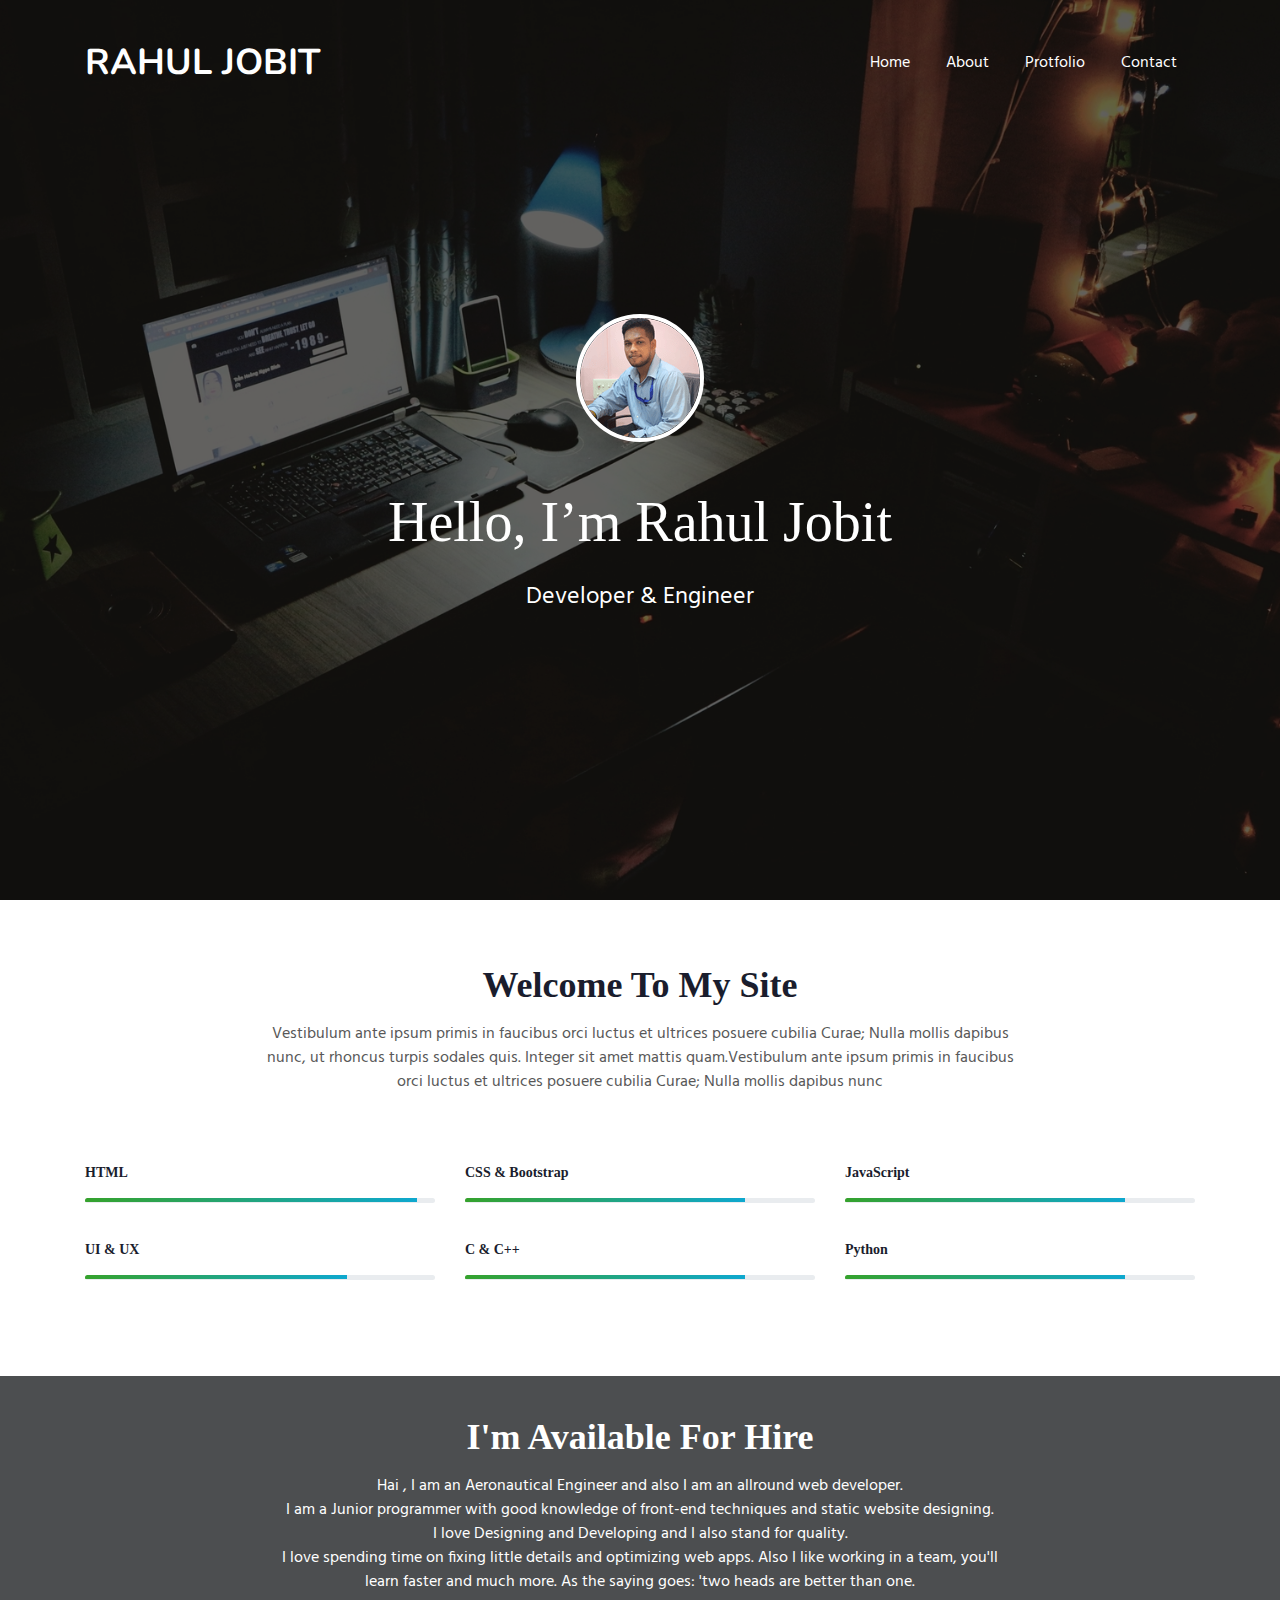
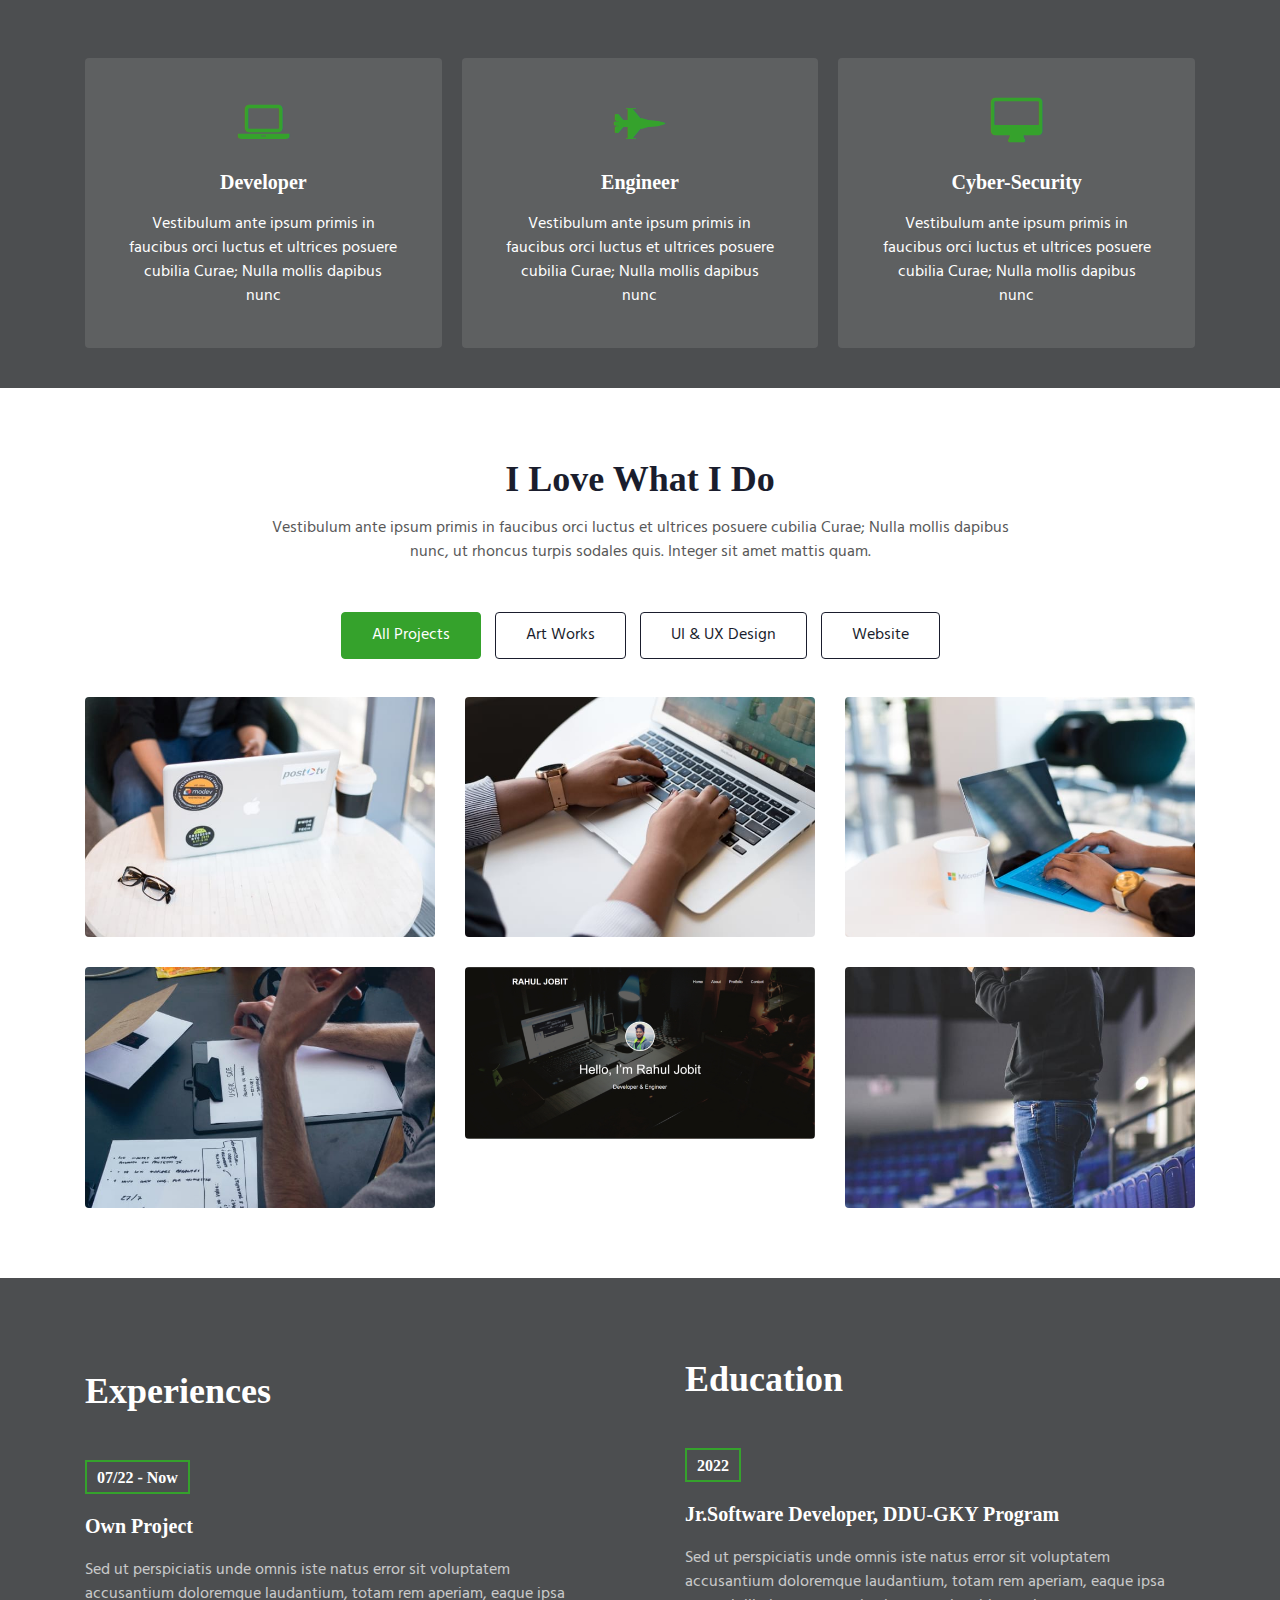
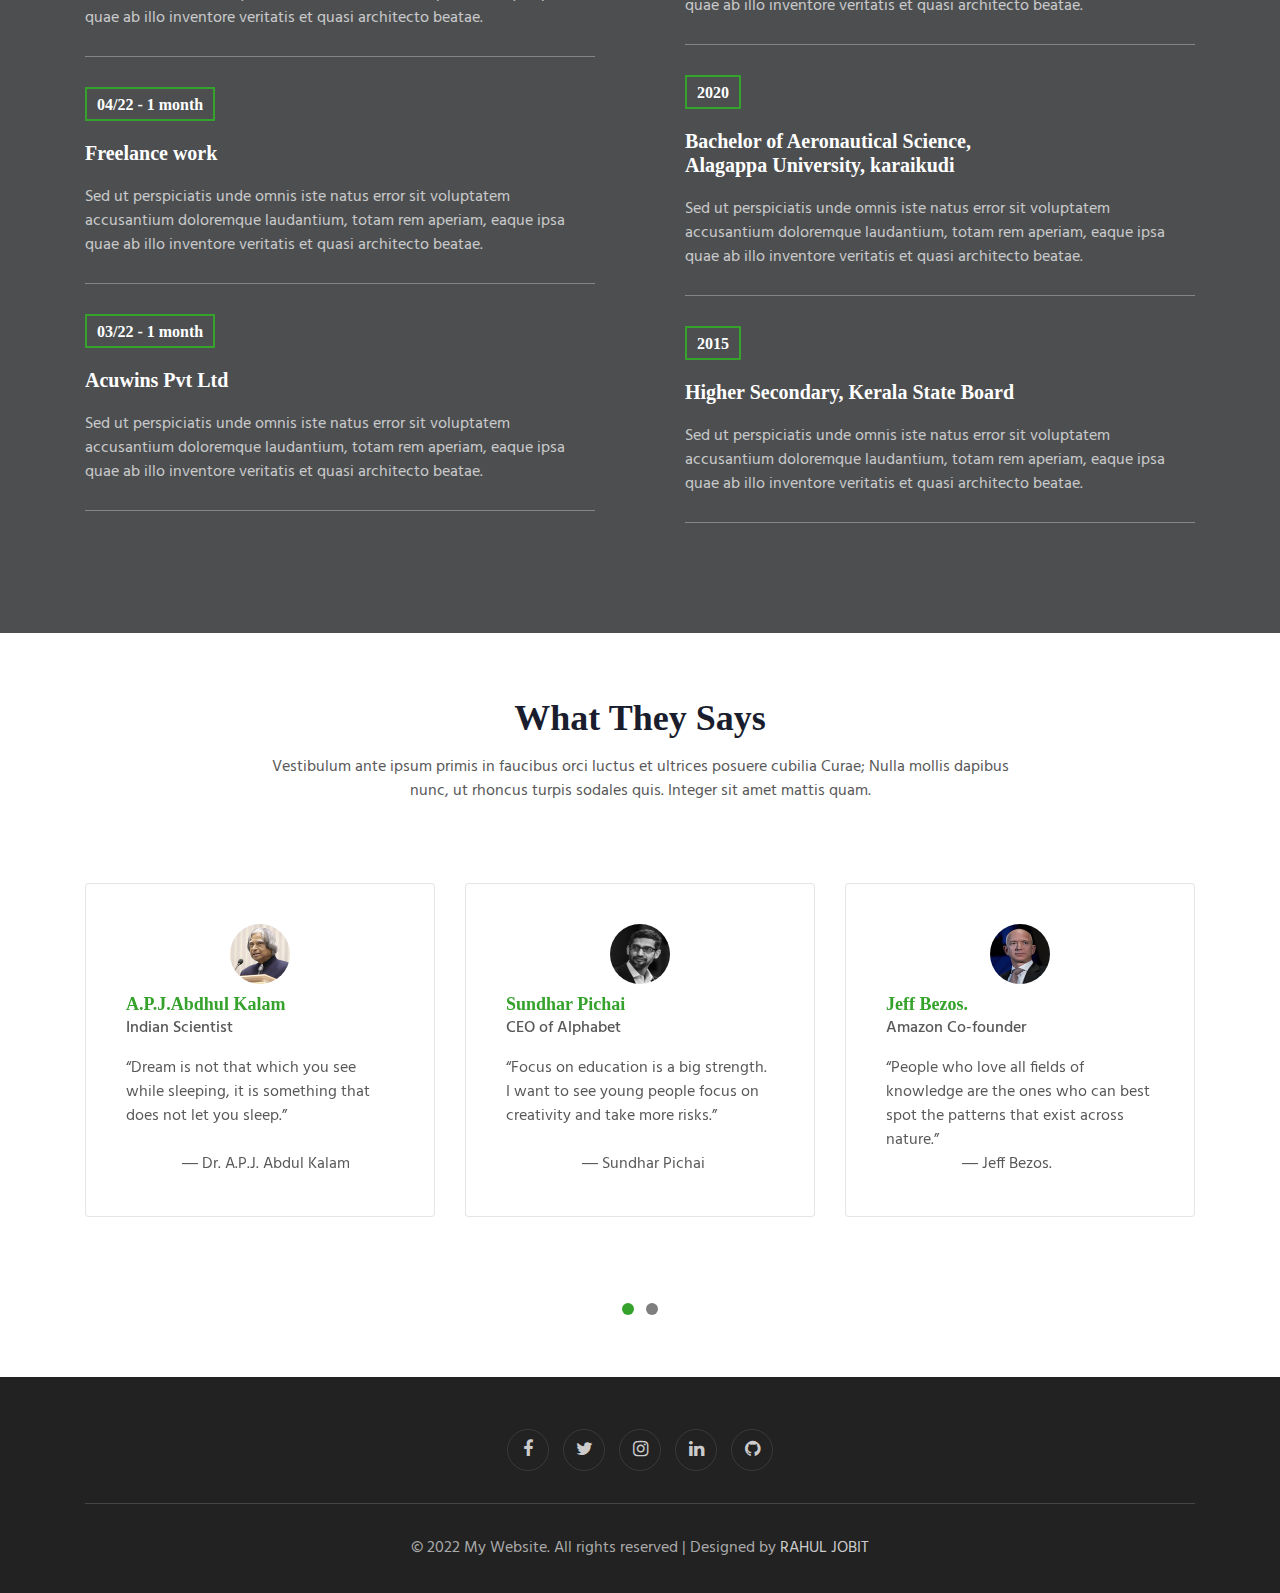
==== index.html @ f961d8f4 "github icon added" ====
<!doctype html>
<html lang="en">
  <head>
    <!-- Required meta tags -->
    <meta charset="utf-8">
    <meta name="viewport" content="width=device-width, initial-scale=1, shrink-to-fit=no">

    <title>Jo's.in</title>
    <!-- web fonts -->
    <link href="//fonts.googleapis.com/css?family=Nunito:400,600,700,800,900&display=swap" rel="stylesheet">
    <link href="//fonts.googleapis.com/css?family=Hind&display=swap" rel="stylesheet">
    <!-- //web fonts -->
    <script src="https://ajax.googleapis.com/ajax/libs/jquery/3.5.1/jquery.min.js"></script>
    <!-- Template CSS -->
    <link rel="stylesheet" href="assets/css/style-starter.css">
  </head>
  <body>

<section class="w3l-bootstrap-header">
  <nav class="navbar navbar-expand-lg navbar-light py-lg-3 py-2">
    <div class="container">
      <a class="navbar-brand" href="index.html">RAHUL JOBIT</a>
      <!-- if logo is image enable this   
    <a class="navbar-brand" href="#index.html">
        <img src="image-path" alt="Your logo" title="Your logo" style="height:35px;" />
    </a> -->
      <button class="navbar-toggler" type="button" data-toggle="collapse" data-target="#navbarSupportedContent"
        aria-controls="navbarSupportedContent" aria-expanded="false" aria-label="Toggle navigation">
        <span class="navbar-toggler-icon fa fa-bars"></span>
      </button>

      <div class="collapse navbar-collapse" id="navbarSupportedContent">
        <ul class="navbar-nav ml-auto">
          <li class="nav-item">
            <a class="nav-link" href="index.html">Home</a>
          </li>
          <li class="nav-item">
            <a class="nav-link" href="about.html">About</a>
          </li>
          <li class="nav-item">
            <a class="nav-link" href="protfolio.html">Protfolio</a>
          </li>
         
        
          <li class="nav-item">
            <a class="nav-link" href="contact.html">Contact</a>
          </li>
        </ul>
        
      </div>
    </div>
  </nav>
</section>
 <!--  Main banner section -->
 <section class="w3l-main-banner" id="home">
  <div class="companies20-content">
    <div class="companies-wrapper">
        <div class="item">
         
            <div class="slider-info banner-view text-center">
              <div class="banner-info container">
                <img src="assets/images/mypic.png" alt="about image" class="img-fluid">
                <h3 class="banner-text mt-5">Hello, I’m Rahul Jobit
                  </h3>
                  <p class="my-4 mb-5">Developer & Engineer</p><br>
               
              </div>
            </div>
          
        </div>
    </div>
  </div>
</section>
 <!--  //Main banner section -->
<section class="w3l-about ">
<div class="skills-bars py-5">
 <div class="container py-md-3">
  <div class="heading text-center mx-auto">
    <h3 class="head">Welcome To My Site</h3>
    <p class="my-3 head"> Vestibulum ante ipsum primis in faucibus orci luctus et ultrices posuere cubilia Curae;
      Nulla mollis dapibus nunc, ut rhoncus
      turpis sodales quis. Integer sit amet mattis quam.Vestibulum ante ipsum primis in faucibus orci luctus et ultrices posuere cubilia Curae; Nulla mollis dapibus nunc</p>
      
    </div>
<div class="row mt-5 pt-3">
    <div class="col-lg-4 col-md-4 col-sm-6 skills-bar-grids mb-4 pb-2">
        <h4>HTML</h4>
        <div class="progress">
        <div class="progress-bar progress-bar-striped bg-color" role="progressbar" style="width: 95% ;height:4px;" aria-valuenow="50" aria-valuemin="0" aria-valuemax="100">
      </div>
    </div>
</div>
    <div class="col-lg-4 col-md-4 col-sm-6 skills-bar-grids mb-4 pb-2">
        <h4>CSS & Bootstrap</h4>
        <div class="progress">
        <div class="progress-bar progress-bar-striped bg-color" role="progressbar" style="width: 80% ;height:4px;" aria-valuenow="50" aria-valuemin="0" aria-valuemax="100">
      </div>
    </div>
</div>
<div class="col-lg-4  col-md-4 col-sm-6 skills-bar-grids mb-4 pb-2">
    <h4>JavaScript</h4>
    <div class="progress">
    <div class="progress-bar progress-bar-striped bg-color" role="progressbar" style="width: 80% ;height:4px;" aria-valuenow="50" aria-valuemin="0" aria-valuemax="100">
  </div>
</div>
</div>
<div class="col-lg-4  col-md-4 col-sm-6 skills-bar-grids mb-4 pb-2">
    <h4>UI & UX</h4>
    <div class="progress">
    <div class="progress-bar progress-bar-striped bg-color" role="progressbar" style="width: 75% ;height:4px;" aria-valuenow="50" aria-valuemin="0" aria-valuemax="100">
  </div>
</div>
</div>
<div class="col-lg-4  col-md-4 col-sm-6 skills-bar-grids mb-4 pb-2">
    <h4>C & C++</h4>
    <div class="progress">
    <div class="progress-bar progress-bar-striped bg-color" role="progressbar" style="width: 80% ;height:4px;" aria-valuenow="50" aria-valuemin="0" aria-valuemax="100">
  </div>
</div>
</div>
<div class="col-lg-4 col-md-4 col-sm-6 skills-bar-grids ">
    <h4>Python</h4>
    <div class="progress">
    <div class="progress-bar progress-bar-striped bg-color" role="progressbar" style="width: 80% ;height:4px;" aria-valuenow="50" aria-valuemin="0" aria-valuemax="100">
  </div>
</div>
</div>

 </div>
 </div>
</div>
 </section>
<section class="w3l-feature-3" id="features">
	<div class="grid top-bottom">
		<div class="container">
			<div class="heading text-center mx-auto">
                <h3 class="head text-white">I'm Available For Hire</h3>
                <p class="my-3 head text-white"> Hai , I am an Aeronautical Engineer and also I am an allround web developer. <br>
                  I am a Junior programmer with good knowledge of front-end techniques and static website designing.<br>
                  I love Designing and Developing and I also stand for quality. <br>I love spending time on fixing little details and optimizing web apps.
                   Also I like working in a team, you'll learn faster and much more. As the saying goes: 'two heads are better than one.</p>
              </div>
			<div class="middle-section grid-column text-center mt-5 pt-3">
				<div class="three-grids-columns">
					<span class="fa fa-laptop"></span>
					<h4>Developer</h4>
					<p>Vestibulum ante ipsum primis in faucibus orci luctus et ultrices posuere cubilia Curae; Nulla mollis dapibus nunc</p>
					
				</div>
				<div class="three-grids-columns">
					<span class="fa fa-fighter-jet"></span>
					<h4>Engineer</h4>
					<p>Vestibulum ante ipsum primis in faucibus orci luctus et ultrices posuere cubilia Curae; Nulla mollis dapibus nunc</p>
					
				</div>
				<div class="three-grids-columns">
					<span class="fa fa-desktop"></span>
					<h4>Cyber-Security</h4>
					<p>Vestibulum ante ipsum primis in faucibus orci luctus et ultrices posuere cubilia Curae; Nulla mollis dapibus nunc</p>
					
				</div>
			</div>
		</div>
	</div>
</section>
<div class="products-4" id="portfolio">
    <!-- Products4 block -->
    <div id="products4-block" class="text-center">
        <div class="container">
            <div class="heading text-center mx-auto mb-5">
                <h3 class="head">I Love What I Do</h3>
                <p class="my-3 head"> Vestibulum ante ipsum primis in faucibus orci luctus et ultrices posuere cubilia Curae;
                Nulla mollis dapibus nunc, ut rhoncus
                turpis sodales quis. Integer sit amet mattis quam.</p>
              </div>
            <input id="tab1" type="radio" name="tabs" checked>
            <label class="tabtle" for="tab1">All Projects</label>

            <input id="tab2" type="radio" name="tabs">
            <label class="tabtle" for="tab2">Art Works</label>

            <input id="tab3" type="radio" name="tabs">
            <label class="tabtle" for="tab3">UI & UX Design</label>

            <input id="tab4" type="radio" name="tabs">
            <label class="tabtle" for="tab4">Website</label>

            <section id="content1" class="tab-content text-left">
                <div class="d-grid grid-col-3">
                    <div class="product">
                        <a href="assets/images/g1.jpg" data-lightbox="example-set"
                            data-title="Lorem ipsum dolor sit amet consectetur adipisicing elit. Numquam architecto, ex veritatis">
                            <figure>
                                <img src="assets/images/g1.jpg" class="img-responsive" alt="" />
                            </figure>
                        </a>
                        
                    </div>
                    <div class="product">
                        <a href="assets/images/g2.jpg" data-lightbox="example-set"
                            data-title="Lorem ipsum dolor sit amet consectetur adipisicing elit. Numquam architecto, ex veritatis">
                            <figure>
                                <img src="assets/images/g2.jpg" class="img-responsive" alt="" />
                            </figure>
                        </a>
                        
                    </div>
                    <div class="product">
                        <a href="assets/images/g3.jpg" data-lightbox="example-set"
                            data-title="Lorem ipsum dolor sit amet consectetur adipisicing elit. Numquam architecto, ex veritatis">
                            <figure>
                                <img src="assets/images/g3.jpg" class="img-responsive" alt="" />
                            </figure>
                        </a>
                        
                    </div>
                    <div class="product">
                        <a href="assets/images/g4.jpg" data-lightbox="example-set"
                            data-title="Lorem ipsum dolor sit amet consectetur adipisicing elit. Numquam architecto, ex veritatis">
                            <figure>
                                <img src="assets/images/g4.jpg" class="img-responsive" alt="" />
                            </figure>
                        </a>
                        
                    </div>
                    <div class="product">
                        <a href="assets/images/web.jpg" data-lightbox="example-set"
                            data-title="My Own New Website.">
                            <figure>
                                <img src="assets/images/web.jpg" class="img-responsive" alt="" />
                            </figure>
                        </a>
                       
                    </div>
                    <div class="product">
                        <a href="assets/images/g6.jpg" data-lightbox="example-set"
                            data-title="Lorem ipsum dolor sit amet consectetur adipisicing elit. Numquam architecto, ex veritatis">
                            <figure>
                                <img src="assets/images/g6.jpg" class="img-responsive" alt="" />
                            </figure>
                        </a>
                        
                    </div>
                    
                    
                </div>
            </section>

            <section id="content2" class="tab-content text-left">
                <div class="d-grid grid-col-3">
                    <div class="product">
                        <a href="assets/images/g7.jpg" data-lightbox="example-set"
                            data-title="Lorem ipsum dolor sit amet consectetur adipisicing elit. Numquam architecto, ex veritatis">
                            <figure>
                                <img src="assets/images/g7.jpg" class="img-responsive" alt="" />
                            </figure>
                        </a>
                        
                    </div>
                    <div class="product">
                        <a href="assets/images/g8.jpg" data-lightbox="example-set"
                            data-title="Lorem ipsum dolor sit amet consectetur adipisicing elit. Numquam architecto, ex veritatis">
                            <figure>
                                <img src="assets/images/g8.jpg" class="img-responsive" alt="" />
                            </figure>
                        </a>
                       
                    </div>
                    <div class="product">
                        <a href="assets/images/g1.jpg" data-lightbox="example-set"
                            data-title="Lorem ipsum dolor sit amet consectetur adipisicing elit. Numquam architecto, ex veritatis">
                            <figure>
                                <img src="assets/images/g1.jpg" class="img-responsive" alt="" />
                            </figure>
                        </a>
                       
                    </div>
                    <div class="product">
                        <a href="assets/images/g2.jpg" data-lightbox="example-set"
                            data-title="Lorem ipsum dolor sit amet consectetur adipisicing elit. Numquam architecto, ex veritatis">
                            <figure>
                                <img src="assets/images/g2.jpg" class="img-responsive" alt="" />
                            </figure>
                        </a>
                       
                    </div>
                    <div class="product">
                        <a href="assets/images/g3.jpg" data-lightbox="example-set"
                            data-title="Lorem ipsum dolor sit amet consectetur adipisicing elit. Numquam architecto, ex veritatis">
                            <figure>
                                <img src="assets/images/g3.jpg" class="img-responsive" alt="" />
                            </figure>
                        </a>
                        
                    </div>
                    <div class="product">
                        <a href="assets/images/g4.jpg" data-lightbox="example-set"
                            data-title="Lorem ipsum dolor sit amet consectetur adipisicing elit. Numquam architecto, ex veritatis">
                            <figure>
                                <img src="assets/images/g4.jpg" class="img-responsive" alt="" />
                            </figure>
                        </a>
                        
                    </div>
                </div>
            </section>

            <section id="content3" class="tab-content text-left">
                <div class="d-grid grid-col-3">
                    <div class="product">
                        <a href="assets/images/soon.jpg" data-lightbox="example-set"
                            data-title="New Collections Comming Soon">
                            <figure>
                                <img src="assets/images/soon.jpg" class="img-responsive" alt="" />
                            </figure>
                        </a>
                      
                    </div>
                    <div class="product">
                        <a href="assets/images/.jpg" data-lightbox="example-set"
                            data-title="Lorem ipsum dolor sit amet consectetur adipisicing elit. Numquam architecto, ex veritatis">
                            <figure>
                                <img src="assets/images/.jpg" class="img-responsive" alt="" />
                            </figure>
                        </a>
                       
                    </div>
                    <div class="product">
                        <a href="assets/images/.jpg" data-lightbox="example-set"
                            data-title="Lorem ipsum dolor sit amet consectetur adipisicing elit. Numquam architecto, ex veritatis">
                            <figure>
                                <img src="assets/images/.jpg" class="img-responsive" alt="" />
                            </figure>
                        </a>
                        
                    </div>
                </div>
            </section>

            <section id="content4" class="tab-content text-left">
                <div class="d-grid grid-col-3">
                    <div class="product">
                        <a href="assets/images/web.jpg" data-lightbox="example-set"
                            data-title="This is my Own New Website.">
                            <figure>
                                <img src="assets/images/web.jpg" class="img-responsive" alt="" />
                            </figure>
                        </a>
                        
                    </div>
                    <div class="product">
                        <a href="assets/images/soon.jpg" data-lightbox="example-set"
                            data-title="My New Collections Of Website's Is comming soon">
                            <figure>
                                <img src="assets/images/soon.jpg" class="img-responsive" alt="" />
                            </figure>
                        </a>
                        
                    </div>
                </div>
            </section>
        </div>
    </div>
    <!-- Products4 block -->
</div>
<script src="assets/js/jquery-3.3.1.min.js"></script>
<script src="assets/js/lightbox-plus-jquery.min.js"></script>
<section class="services-12" id="experience">
	<div class="form-12-content">
		<div class="container">
			<div class="grid grid-column-2 ">
				
				<div class="column1">
          <h3 class="mb-5">Experiences</h3>
					<div class="experience-top">
            <h5>07/22 - Now</h5>
						<h4>Own Project</h4>
						<p class="my-3 text-white">Sed ut perspiciatis unde omnis iste natus error sit voluptatem accusantium doloremque laudantium, totam rem aperiam, eaque ipsa quae ab illo inventore veritatis et quasi architecto beatae.</p>
            </div>
            <div class="experience-top">
              <h5>04/22 - 1 month</h5>
              <h4>Freelance work</h4>
              <p class="my-3 text-white">Sed ut perspiciatis unde omnis iste natus error sit voluptatem accusantium doloremque laudantium, totam rem aperiam, eaque ipsa quae ab illo inventore veritatis et quasi architecto beatae.</p>
              </div>
              <div class="experience-top">
                <h5>03/22 - 1 month</h5>
                <h4>Acuwins Pvt Ltd</h4>
                <p class="my-3 text-white">Sed ut perspiciatis unde omnis iste natus error sit voluptatem accusantium doloremque laudantium, totam rem aperiam, eaque ipsa quae ab illo inventore veritatis et quasi architecto beatae.</p>
                </div>
					</div>
					<div class="column2">
            <h3 class="mb-5">Education</h3>
            <div class="experience-top">
              <h5>2022</h5>
              <h4>Jr.Software Developer, DDU-GKY Program</h4>
              <p class="my-3 text-white">Sed ut perspiciatis unde omnis iste natus error sit voluptatem accusantium doloremque laudantium, totam rem aperiam, eaque ipsa quae ab illo inventore veritatis et quasi architecto beatae.</p>
              </div>
              <div class="experience-top">
                <h5>2020</h5>
                <h4>Bachelor of Aeronautical Science,<br> Alagappa University, karaikudi</h4>
                <p class="my-3 text-white">Sed ut perspiciatis unde omnis iste natus error sit voluptatem accusantium doloremque laudantium, totam rem aperiam, eaque ipsa quae ab illo inventore veritatis et quasi architecto beatae.</p>
                </div>
                <div class="experience-top">
                  <h5>2015</h5>
                  <h4>Higher Secondary, Kerala State Board</h4>
                  <p class="my-3 text-white">Sed ut perspiciatis unde omnis iste natus error sit voluptatem accusantium doloremque laudantium, totam rem aperiam, eaque ipsa quae ab illo inventore veritatis et quasi architecto beatae.</p>
                  </div>
					</div>
			</div>
		</div>
	</div>
</section>
<section class="w3l-testimonials" id="testimonials">
  <div class="customers-6-content py-5">
    <div class="container py-lg-3">
      <div class="heading text-center mx-auto">
        <h3 class="head">What They Says</h3>
        <p class="my-3 head "> Vestibulum ante ipsum primis in faucibus orci luctus et ultrices posuere cubilia Curae;
          Nulla mollis dapibus nunc, ut rhoncus
          turpis sodales quis. Integer sit amet mattis quam.</p>
      </div>
     
      <div id="customerhnyCarousel" class="carousel slide" data-ride="carousel">

        <ol class="carousel-indicators">
          <li data-target="#customerhnyCarousel" data-slide-to="0" class="active"></li>
                        <li data-target="#customerhnyCarousel" data-slide-to="1"></li>
                      
        </ol>
        <!-- Carousel items -->
        <div class="carousel-inner pb-5">

          <div class="carousel-item active">
            <div class="customer row py-5 mt-3">
              <div class="col-lg-4 col-md-6">
                <div class="card">
                 
                  <div class="card-body">
                    <img class="card-img-top img-responsive" src="assets/images/apj.jpg" alt="">
                    <h3 class="card-title mt-2">A.P.J.Abdhul Kalam</h3>
                    <p class="sub-title mb-3">Indian Scientist</p>
                    <p class="card-text">  “Dream is not that which you see while sleeping, it is something that does not let you sleep.”<br><br>
                       &nbsp; &nbsp; &nbsp; &nbsp; &nbsp; &nbsp; &nbsp; ― Dr. A.P.J. Abdul Kalam
                    </p>
                  
                    
                  </div>
                </div>
              </div>
              <div class="col-lg-4 col-md-6 off-testi-2">
                <div class="card">
                
                  <div class="card-body">
                    <img class="card-img-top img-responsive" src="assets/images/sundhar.jpg" alt="">
                    <h3 class="card-title mt-2">Sundhar Pichai</h3>
                    <p class="sub-title mb-3">CEO of Alphabet</p>
                    <p class="card-text">  “Focus on education is a big strength. I want to see young people focus on creativity and take more risks.”<br> <br>
                      &nbsp; &nbsp; &nbsp;&nbsp; &nbsp; &nbsp; &nbsp; &nbsp; &nbsp; &nbsp; ― Sundhar Pichai
                    </p>
                    
                  
                  </div>
                </div>
              </div>
              <div class="col-lg-4 offset-md-3 offset-lg-0 col-md-6 off-testi">
                <div class="card">
                  
                  <div class="card-body">
                    <img class="card-img-top img-responsive" src="assets/images/jeff.jpg" alt="">
                    <h3 class="card-title mt-2">Jeff Bezos.</h3>
                    <p class="sub-title mb-3">Amazon Co-founder</p>
                    <p class="card-text">  “People who love all fields of knowledge are the ones who can best spot the patterns that exist across nature.”
                      <br>

                      &nbsp; &nbsp; &nbsp;&nbsp; &nbsp; &nbsp; &nbsp; &nbsp; &nbsp; &nbsp; ― Jeff Bezos.
                     </p>
                   
                    
                  </div>
                </div>
              </div>
            </div>
          </div>
          <!--.item-->

          <div class="carousel-item">
            <div class="customer row py-5 mt-3">
              <div class="col-lg-4 col-md-6">
                <div class="card">
                 
                  <div class="card-body">
                    <img class="card-img-top img-responsive" src="assets/images/larry.jpg" alt="">
                    <h3 class="card-title mt-2">Larry Page</h3>
                    <p class="sub-title mb-3">Google co-founder</p>
                    <p class="card-text">  “If you’re not some things that are crazy, then you’re doing the wrong things.” <br> <br>
                      &nbsp; &nbsp; &nbsp;&nbsp; &nbsp; &nbsp; &nbsp; ― Larry Page
                    </p>
                  
                  
                  </div>
                </div>
              </div>
              <div class="col-lg-4 col-md-6 off-testi-2">
                <div class="card">
                 
                  <div class="card-body">
                    <img class="card-img-top img-responsive" src="assets/images/bill.jpg" alt="">
                    <h3 class="card-title mt-2">Bill Gates</h3>
                    <p class="sub-title mb-3">Microsoft co-founder</p>
                    <p class="card-text"> “Don't compare yourself with anyone in this world ... if you do so, you are insulting yourself.” <br> <br>
                      &nbsp; &nbsp; &nbsp;&nbsp; &nbsp; &nbsp; &nbsp; &nbsp; &nbsp;― Bill Gates
                     </p>
                  
                    
                  </div>
                </div>
                
                
              </div>
              <div class="col-lg-4 offset-md-3 offset-lg-0 col-md-6 off-testi">
                <div class="card">
                 
                  <div class="card-body">
                    <img class="card-img-top img-responsive" src="assets/images/zuck.jpg" alt="">
                    <h3 class="card-title mt-2">Mark Zuckerberg</h3>
                    <p class="sub-title mb-3">Facebook CEO</p>
                    <p class="card-text"> “Ideas don’t come out fully formed , they only become clearer as you work on them . You just have to get started.” <br> <br>
                      &nbsp; &nbsp; &nbsp;&nbsp; &nbsp; &nbsp; &nbsp; &nbsp; &nbsp; ― Mark Zuckerberg
                      
                    </p>
                   
                    
                  </div>
                </div>
              </div>
            </div>
            
          </div>
           

        </div>
        <!--.carousel-inner-->
      </div>
    </div>
  </div>
  <!--//customers -->
</section>
 
 <!-- grids block 5 -->
 <section class="w3l-footer-29-main" id="footer">
  <div class="footer-29 text-center">
      <div class="container">
        
        <div class="main-social-footer-29">
                    
          <a href="https://www.facebook.com/rahuljobittelma007/" class="facebook"><span class="fa fa-facebook"></span></a>
          <a href="https://twitter.com/JobitRahul" class="twitter"><span class="fa fa-twitter"></span></a>
          <a href="https://www.instagram.com/___.mr._.ichayan.__/" class="instagram"><span class="fa fa-instagram"></span></a>
          <a href="https://www.linkedin.com/in/rahuljobit/" class="linkedin"><span class="fa fa-linkedin"></span></a>
          <a href="https://github.com/RahulJobit" class="github"><span class="fa fa-github"></span></a>
      </div>
          <div class="bottom-copies text-center">
              <p class="copy-footer-29">© 2022 My Website. All rights reserved | Designed by <a href="index.html">RAHUL JOBIT</a></p>
               
          </div>
      </div>
  </div>
   <!-- move top -->
  <button onclick="topFunction()" id="movetop" title="Go to top">
              <span class="fa fa-angle-up"></span>
                 </button>
                 <script>
                     // When the user scrolls down 20px from the top of the document, show the button
                     window.onscroll = function () {
                         scrollFunction()
                     };
              
                     function scrollFunction() {
                         if (document.body.scrollTop > 20 || document.documentElement.scrollTop > 20) {
                             document.getElementById("movetop").style.display = "block";
                         } else {
                             document.getElementById("movetop").style.display = "none";
                         }
                     }
              
                     // When the user clicks on the button, scroll to the top of the document
                     function topFunction() {
                         document.body.scrollTop = 0;
                         document.documentElement.scrollTop = 0;
                     }
                 </script>
                 <!-- /move top -->
</section>
<!-- // grids block 5 -->
<script src="assets/js/jquery-3.3.1.min.js"></script>
<!-- //footer-28 block -->
</section>

<script>
    $(function () {
      $('.navbar-toggler').click(function () {
        $('body').toggleClass('noscroll');
      })
    });
  </script>
  <!-- jQuery first, then Popper.js, then Bootstrap JS -->
  <script src="https://code.jquery.com/jquery-3.4.1.slim.min.js"
    integrity="sha384-J6qa4849blE2+poT4WnyKhv5vZF5SrPo0iEjwBvKU7imGFAV0wwj1yYfoRSJoZ+n" crossorigin="anonymous">
  </script>
  
  <script src="https://stackpath.bootstrapcdn.com/bootstrap/4.4.1/js/bootstrap.min.js"
    integrity="sha384-wfSDF2E50Y2D1uUdj0O3uMBJnjuUD4Ih7YwaYd1iqfktj0Uod8GCExl3Og8ifwB6" crossorigin="anonymous">
  </script>

<!-- Smooth scrolling -->



</body>

</html>
<!-- // grids block 5 -->
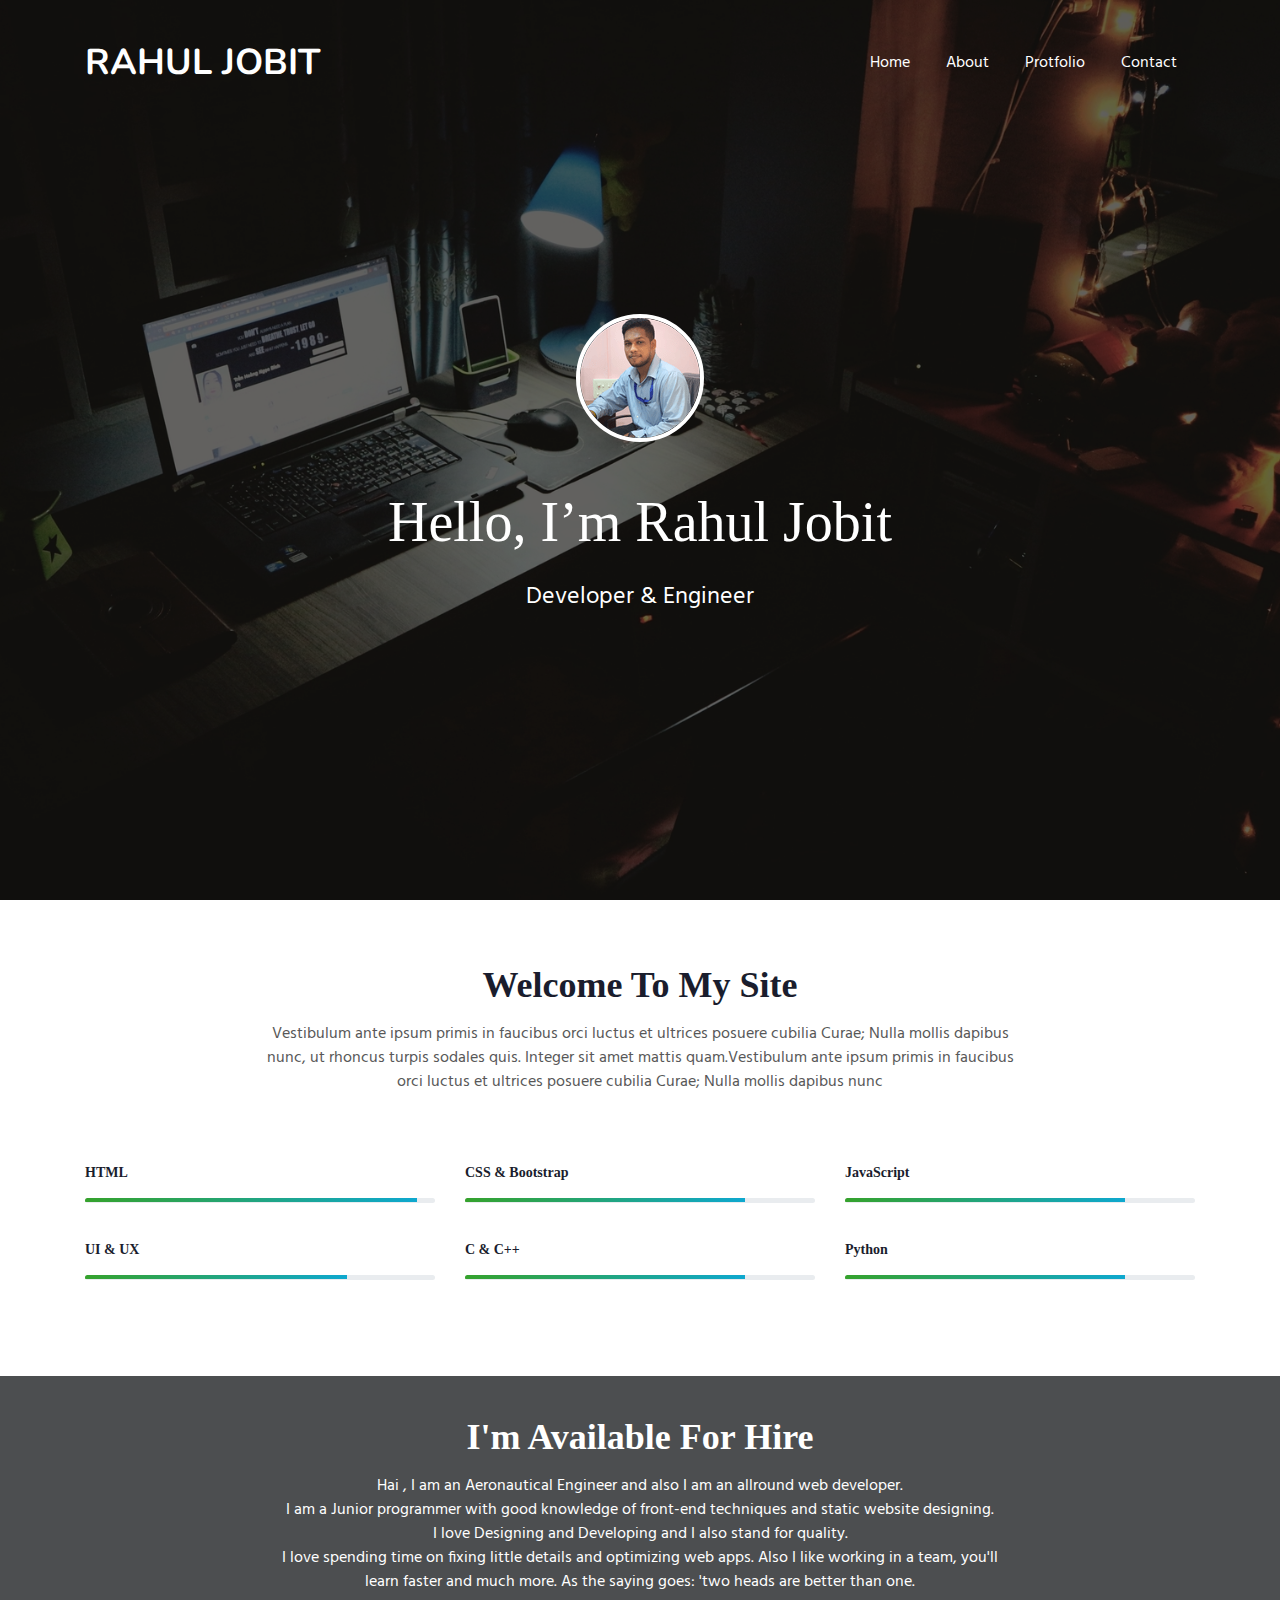
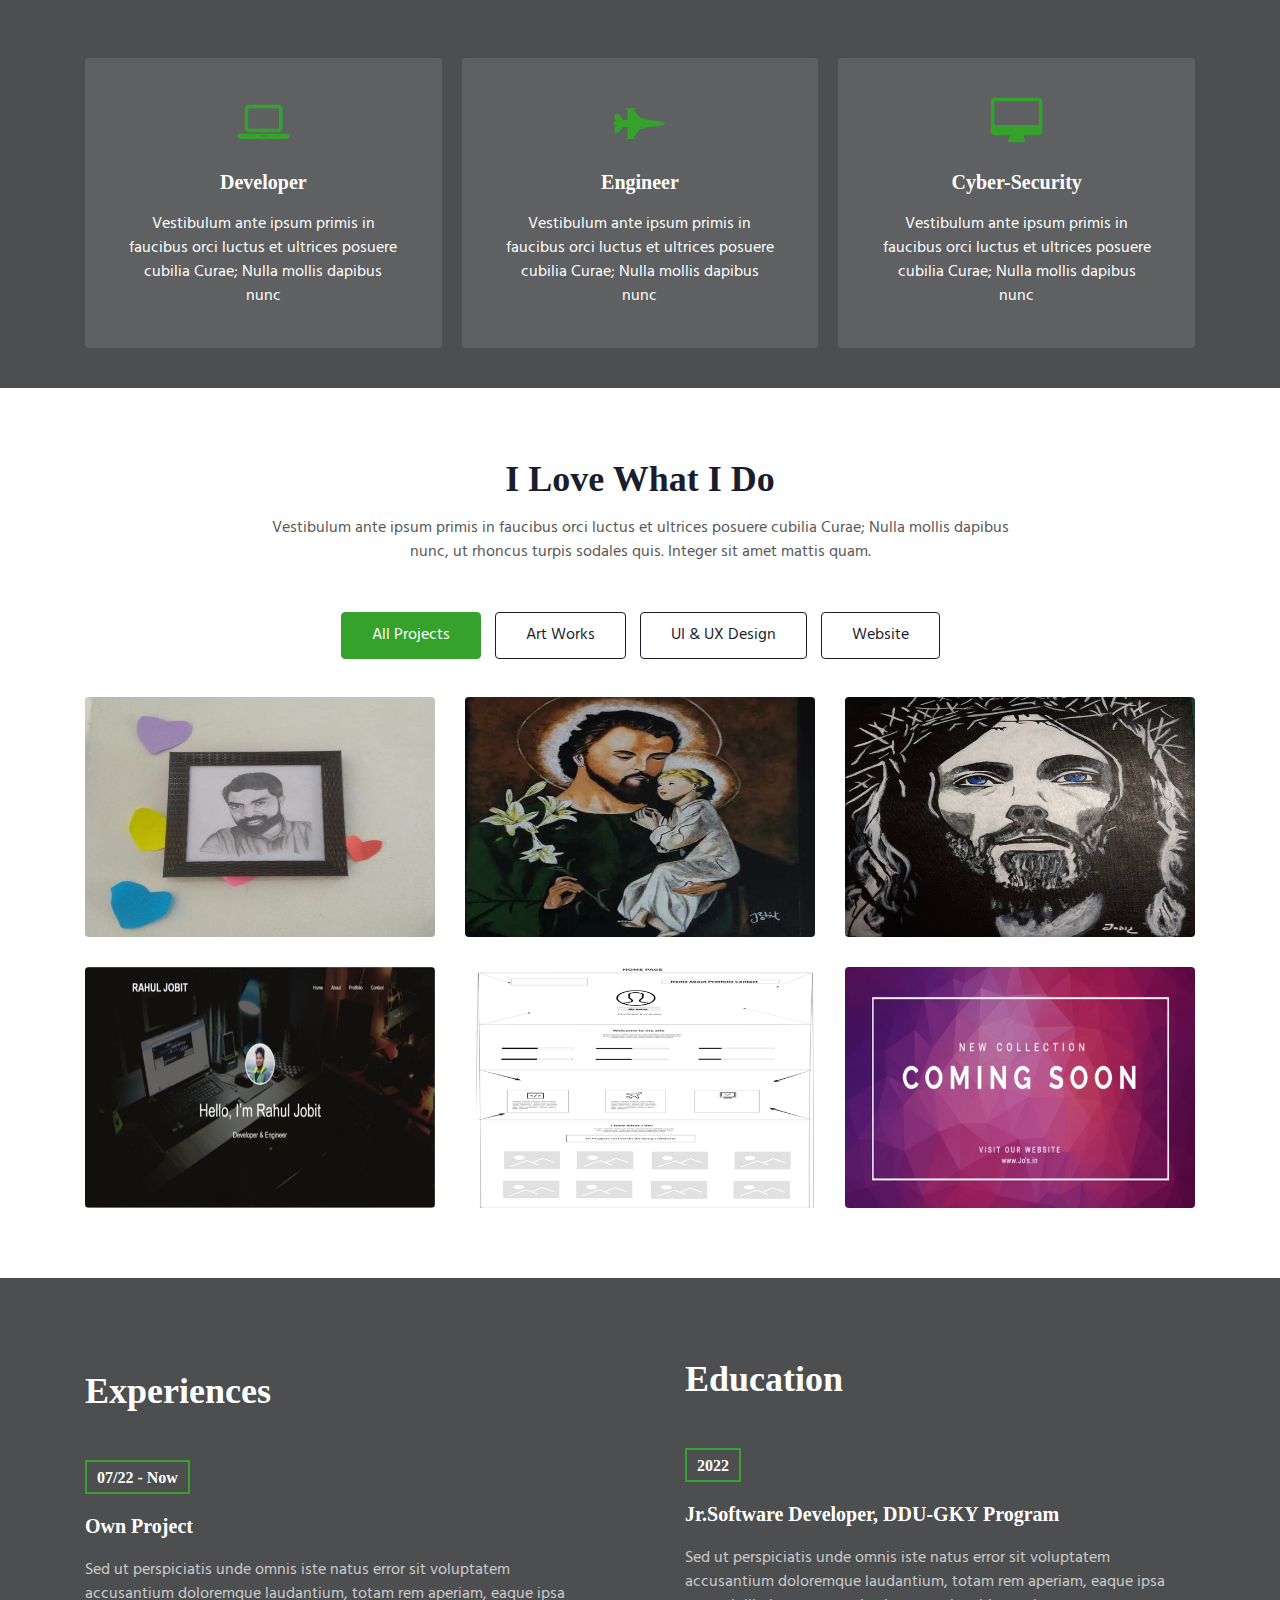
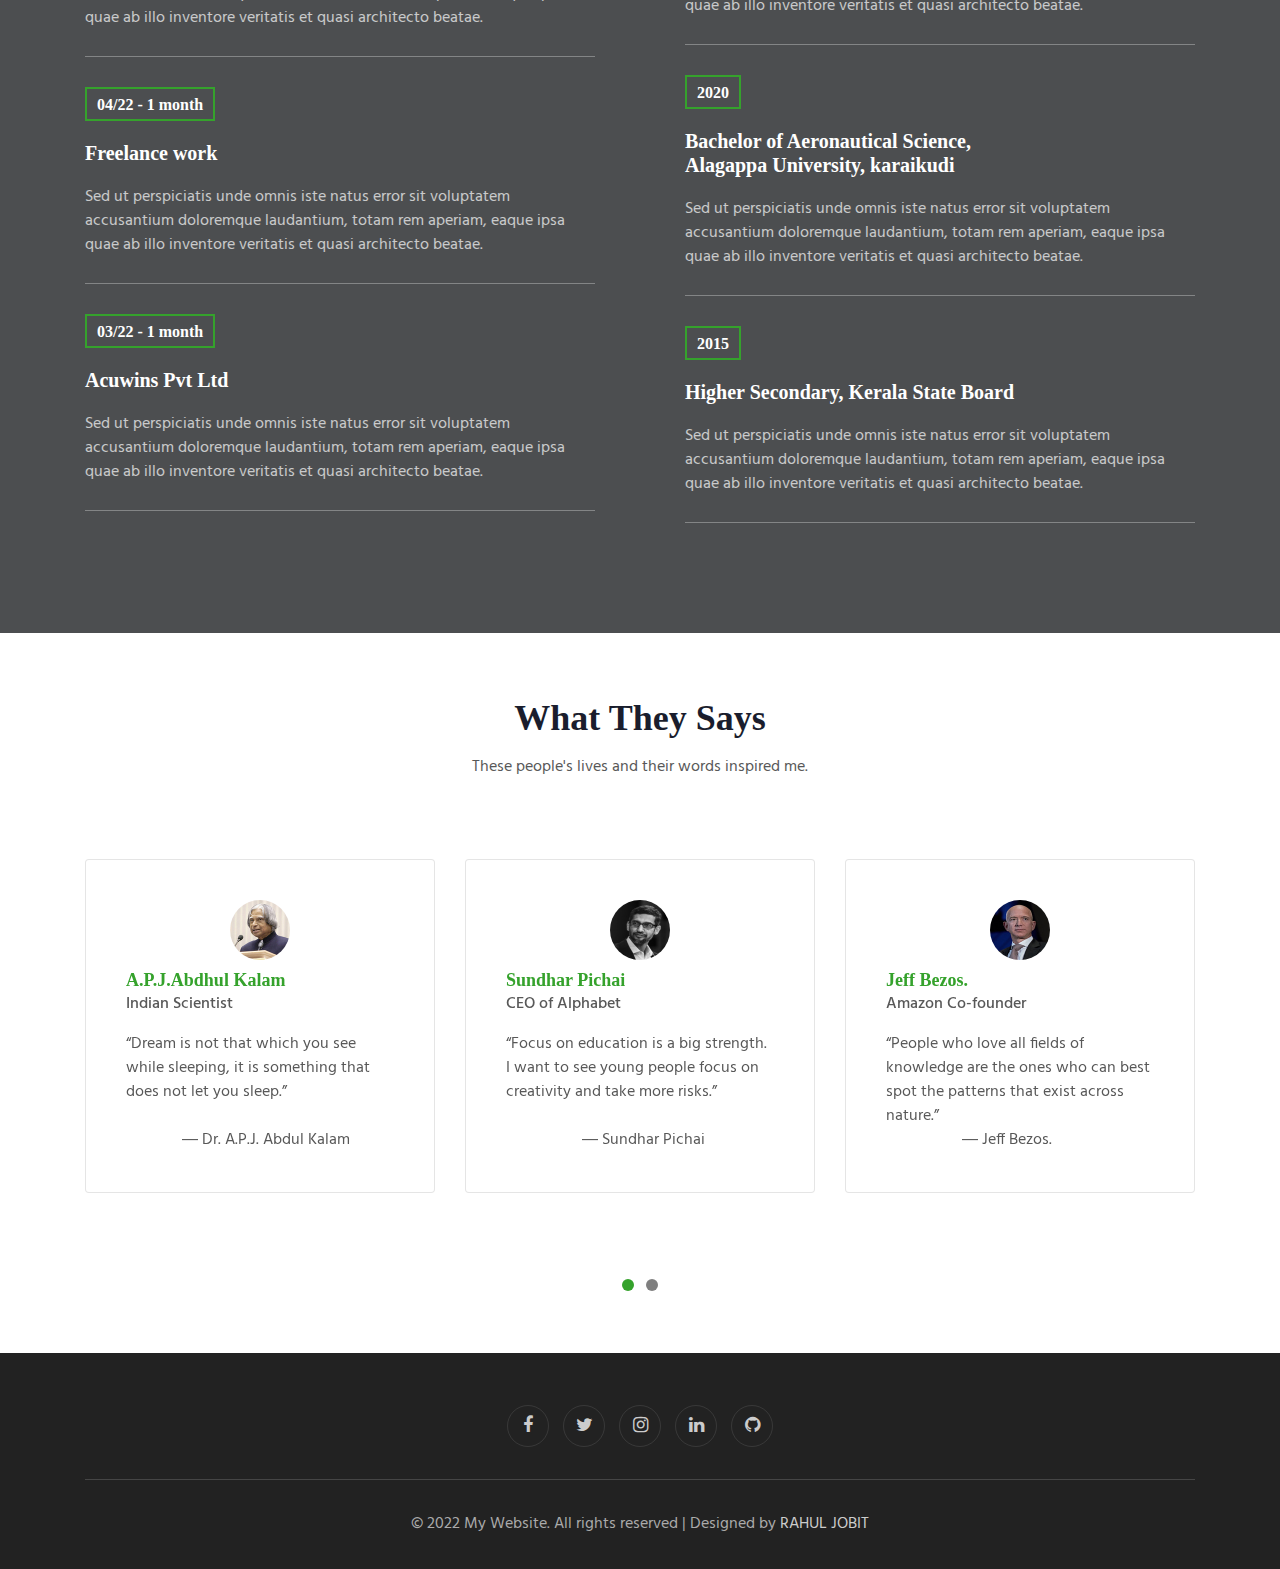
==== commit 48baf1cf: "index page and about page updated" ====
--- a/index.html
+++ b/index.html
@@ -189,57 +189,57 @@
             <section id="content1" class="tab-content text-left">
                 <div class="d-grid grid-col-3">
                     <div class="product">
-                        <a href="assets/images/g1.jpg" data-lightbox="example-set"
+                        <a href="assets/images/draw1.jpg" data-lightbox="example-set"
+                            data-title="portrait pencil drawing">
+                            <figure>
+                                <img src="assets/images/draw.jpg" class="img-responsive" alt="" />
+                            </figure>
+                        </a>
+                        
+                    </div>
+                    <div class="product">
+                        <a href="assets/images/pu1.jpg" data-lightbox="example-set"
+                            data-title="St. Joseph Acrylic canvas painting">
+                            <figure>
+                                <img src="assets/images/pu.jpg" class="img-responsive" alt="" />
+                            </figure>
+                        </a>
+                        
+                    </div>
+                    <div class="product">
+                        <a href="assets/images/christ.jpg" data-lightbox="example-set"
+                            data-title="Jesus christ Acrylic canvas painting">
+                            <figure>
+                                <img src="assets/images/christ1.jpg" class="img-responsive" alt="" />
+                            </figure>
+                        </a>
+                        
+                    </div>
+                    <div class="product">
+                        <a href="assets/images/web1.png" data-lightbox="example-set"
                             data-title="Lorem ipsum dolor sit amet consectetur adipisicing elit. Numquam architecto, ex veritatis">
                             <figure>
-                                <img src="assets/images/g1.jpg" class="img-responsive" alt="" />
-                            </figure>
-                        </a>
-                        
-                    </div>
-                    <div class="product">
-                        <a href="assets/images/g2.jpg" data-lightbox="example-set"
-                            data-title="Lorem ipsum dolor sit amet consectetur adipisicing elit. Numquam architecto, ex veritatis">
-                            <figure>
-                                <img src="assets/images/g2.jpg" class="img-responsive" alt="" />
-                            </figure>
-                        </a>
-                        
-                    </div>
-                    <div class="product">
-                        <a href="assets/images/g3.jpg" data-lightbox="example-set"
-                            data-title="Lorem ipsum dolor sit amet consectetur adipisicing elit. Numquam architecto, ex veritatis">
-                            <figure>
-                                <img src="assets/images/g3.jpg" class="img-responsive" alt="" />
-                            </figure>
-                        </a>
-                        
-                    </div>
-                    <div class="product">
-                        <a href="assets/images/g4.jpg" data-lightbox="example-set"
-                            data-title="Lorem ipsum dolor sit amet consectetur adipisicing elit. Numquam architecto, ex veritatis">
-                            <figure>
-                                <img src="assets/images/g4.jpg" class="img-responsive" alt="" />
-                            </figure>
-                        </a>
-                        
-                    </div>
-                    <div class="product">
-                        <a href="assets/images/web.jpg" data-lightbox="example-set"
-                            data-title="My Own New Website.">
-                            <figure>
                                 <img src="assets/images/web.jpg" class="img-responsive" alt="" />
                             </figure>
                         </a>
+                        
+                    </div>
+                    <div class="product">
+                      <a href="assets/images/ui1.png" data-lightbox="example-set"
+                        data-title="wireframe Design">
+                        <figure>
+                           <img src="assets/images/ui.png" class="img-responsive" alt="" />
+                      </figure>
+                  </a>
                        
                     </div>
                     <div class="product">
-                        <a href="assets/images/g6.jpg" data-lightbox="example-set"
-                            data-title="Lorem ipsum dolor sit amet consectetur adipisicing elit. Numquam architecto, ex veritatis">
-                            <figure>
-                                <img src="assets/images/g6.jpg" class="img-responsive" alt="" />
-                            </figure>
-                        </a>
+                      <a href="assets/images/soon.jpg" data-lightbox="example-set"
+                        data-title="New Collections Comming Soon">
+                        <figure>
+                           <img src="assets/images/soon.jpg" class="img-responsive" alt="" />
+                      </figure>
+                  </a>
                         
                     </div>
                     
@@ -250,55 +250,55 @@
             <section id="content2" class="tab-content text-left">
                 <div class="d-grid grid-col-3">
                     <div class="product">
-                        <a href="assets/images/g7.jpg" data-lightbox="example-set"
+                        <a href="assets/images/pu1.jpg" data-lightbox="example-set"
+                            data-title="St. Joseph Acrylic canvas painting">
+                            <figure>
+                                <img src="assets/images/pu.jpg" class="img-responsive" alt="" />
+                            </figure>
+                        </a>
+                        
+                    </div>
+                    <div class="product">
+                        <a href="assets/images/christ.jpg" data-lightbox="example-set"
+                            data-title="Jesus christ Acrylic canvas painting">
+                            <figure>
+                                <img src="assets/images/christ1.jpg" class="img-responsive" alt="" />
+                            </figure>
+                        </a>
+                       
+                    </div>
+                    <div class="product">
+                        <a href="assets/images/draw1.jpg" data-lightbox="example-set"
+                            data-title="portrait pencil drawing">
+                            <figure>
+                                <img src="assets/images/draw.jpg" class="img-responsive" alt="" />
+                            </figure>
+                        </a>
+                       
+                    </div>
+                    <div class="product">
+                        <a href="assets/images/.jpg" data-lightbox="example-set"
                             data-title="Lorem ipsum dolor sit amet consectetur adipisicing elit. Numquam architecto, ex veritatis">
                             <figure>
-                                <img src="assets/images/g7.jpg" class="img-responsive" alt="" />
-                            </figure>
-                        </a>
-                        
-                    </div>
-                    <div class="product">
-                        <a href="assets/images/g8.jpg" data-lightbox="example-set"
+                                <img src="assets/images/.jpg" class="img-responsive" alt="" />
+                            </figure>
+                        </a>
+                       
+                    </div>
+                    <div class="product">
+                        <a href="assets/images/.jpg" data-lightbox="example-set"
                             data-title="Lorem ipsum dolor sit amet consectetur adipisicing elit. Numquam architecto, ex veritatis">
                             <figure>
-                                <img src="assets/images/g8.jpg" class="img-responsive" alt="" />
-                            </figure>
-                        </a>
-                       
-                    </div>
-                    <div class="product">
-                        <a href="assets/images/g1.jpg" data-lightbox="example-set"
+                                <img src="assets/images/.jpg" class="img-responsive" alt="" />
+                            </figure>
+                        </a>
+                        
+                    </div>
+                    <div class="product">
+                        <a href="assets/images/.jpg" data-lightbox="example-set"
                             data-title="Lorem ipsum dolor sit amet consectetur adipisicing elit. Numquam architecto, ex veritatis">
                             <figure>
-                                <img src="assets/images/g1.jpg" class="img-responsive" alt="" />
-                            </figure>
-                        </a>
-                       
-                    </div>
-                    <div class="product">
-                        <a href="assets/images/g2.jpg" data-lightbox="example-set"
-                            data-title="Lorem ipsum dolor sit amet consectetur adipisicing elit. Numquam architecto, ex veritatis">
-                            <figure>
-                                <img src="assets/images/g2.jpg" class="img-responsive" alt="" />
-                            </figure>
-                        </a>
-                       
-                    </div>
-                    <div class="product">
-                        <a href="assets/images/g3.jpg" data-lightbox="example-set"
-                            data-title="Lorem ipsum dolor sit amet consectetur adipisicing elit. Numquam architecto, ex veritatis">
-                            <figure>
-                                <img src="assets/images/g3.jpg" class="img-responsive" alt="" />
-                            </figure>
-                        </a>
-                        
-                    </div>
-                    <div class="product">
-                        <a href="assets/images/g4.jpg" data-lightbox="example-set"
-                            data-title="Lorem ipsum dolor sit amet consectetur adipisicing elit. Numquam architecto, ex veritatis">
-                            <figure>
-                                <img src="assets/images/g4.jpg" class="img-responsive" alt="" />
+                                <img src="assets/images/.jpg" class="img-responsive" alt="" />
                             </figure>
                         </a>
                         
@@ -309,13 +309,22 @@
             <section id="content3" class="tab-content text-left">
                 <div class="d-grid grid-col-3">
                     <div class="product">
+                        <a href="assets/images/ui1.png" data-lightbox="example-set"
+                            data-title="wireframe Design">
+                            <figure>
+                                <img src="assets/images/ui.png" class="img-responsive" alt="" />
+                            </figure>
+                        </a>
+                      
+                    </div>
+                    <div class="product">
                         <a href="assets/images/soon.jpg" data-lightbox="example-set"
                             data-title="New Collections Comming Soon">
                             <figure>
                                 <img src="assets/images/soon.jpg" class="img-responsive" alt="" />
                             </figure>
                         </a>
-                      
+                       
                     </div>
                     <div class="product">
                         <a href="assets/images/.jpg" data-lightbox="example-set"
@@ -324,15 +333,6 @@
                                 <img src="assets/images/.jpg" class="img-responsive" alt="" />
                             </figure>
                         </a>
-                       
-                    </div>
-                    <div class="product">
-                        <a href="assets/images/.jpg" data-lightbox="example-set"
-                            data-title="Lorem ipsum dolor sit amet consectetur adipisicing elit. Numquam architecto, ex veritatis">
-                            <figure>
-                                <img src="assets/images/.jpg" class="img-responsive" alt="" />
-                            </figure>
-                        </a>
                         
                     </div>
                 </div>
@@ -341,7 +341,7 @@
             <section id="content4" class="tab-content text-left">
                 <div class="d-grid grid-col-3">
                     <div class="product">
-                        <a href="assets/images/web.jpg" data-lightbox="example-set"
+                        <a href="assets/images/web1.png" data-lightbox="example-set"
                             data-title="This is my Own New Website.">
                             <figure>
                                 <img src="assets/images/web.jpg" class="img-responsive" alt="" />
@@ -416,9 +416,7 @@
     <div class="container py-lg-3">
       <div class="heading text-center mx-auto">
         <h3 class="head">What They Says</h3>
-        <p class="my-3 head "> Vestibulum ante ipsum primis in faucibus orci luctus et ultrices posuere cubilia Curae;
-          Nulla mollis dapibus nunc, ut rhoncus
-          turpis sodales quis. Integer sit amet mattis quam.</p>
+        <p class="my-3 head "> These people's lives and their words inspired me.</p>
       </div>
      
       <div id="customerhnyCarousel" class="carousel slide" data-ride="carousel">
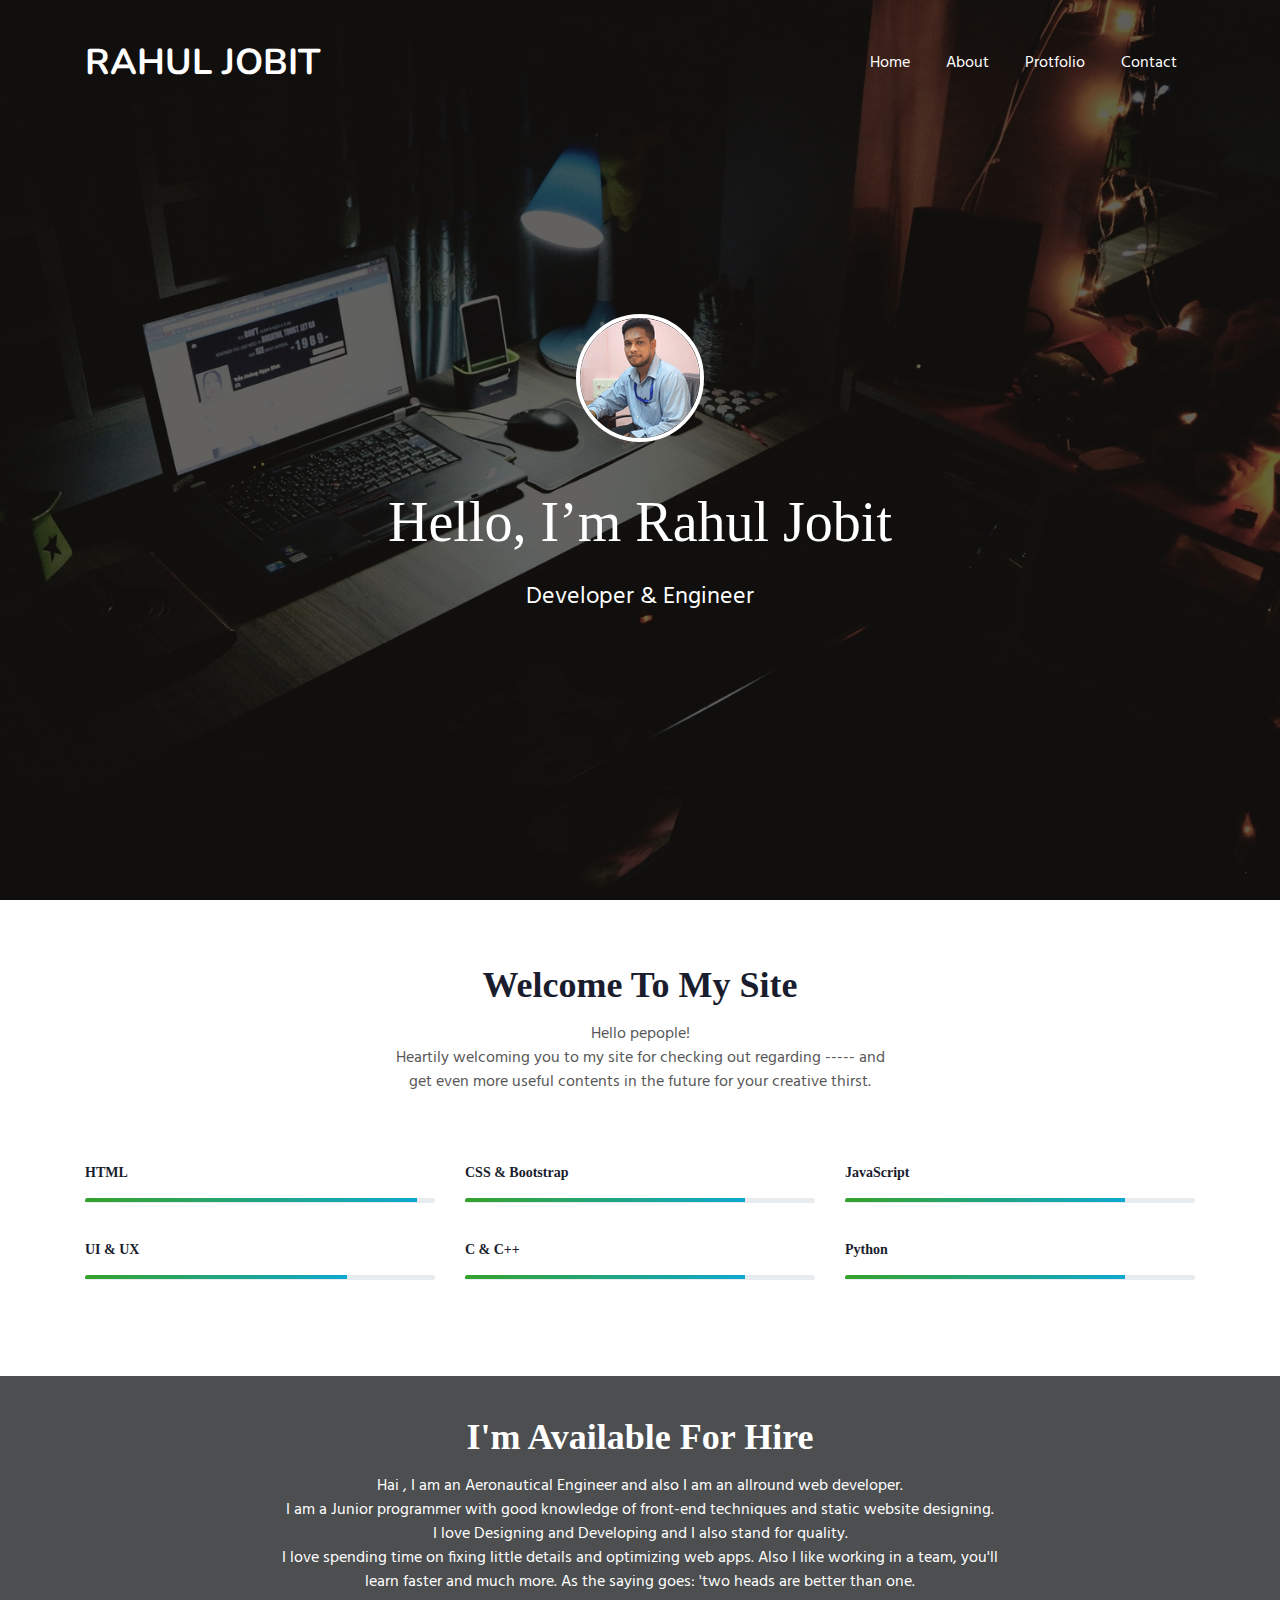
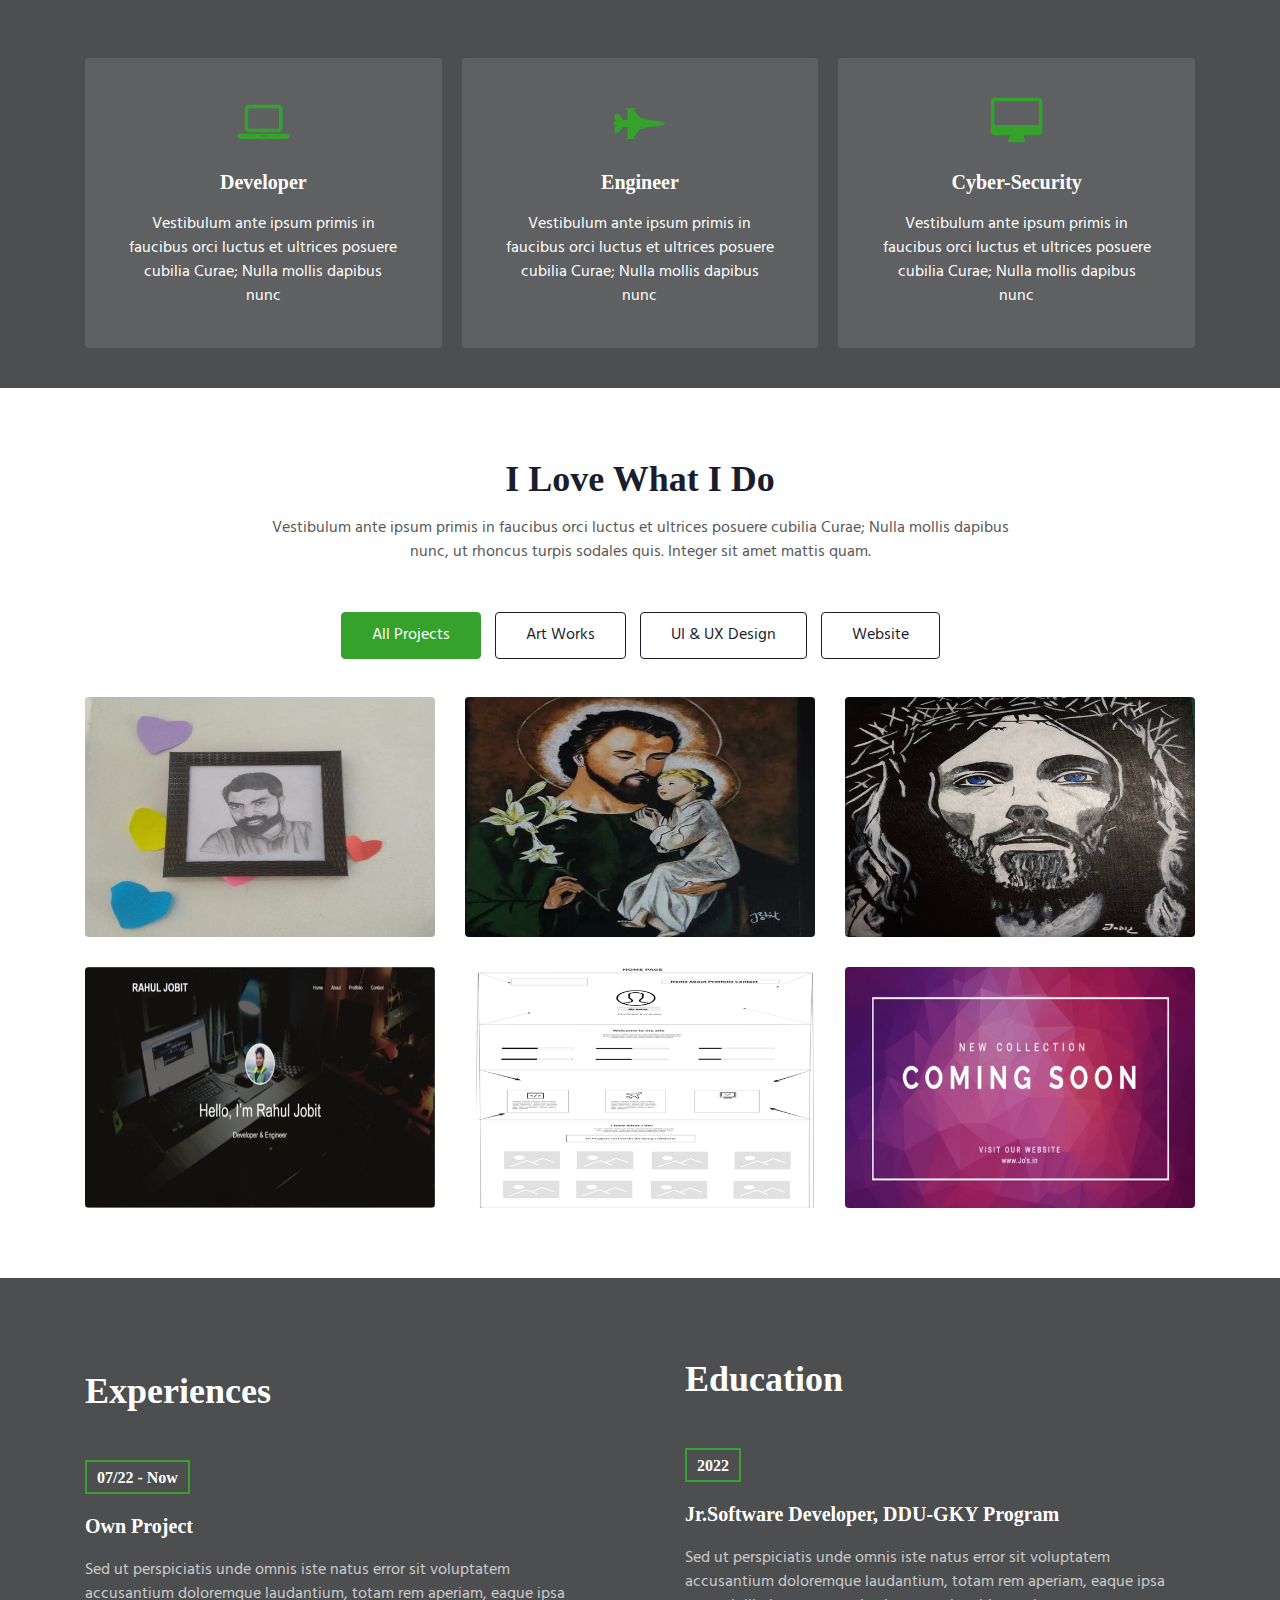
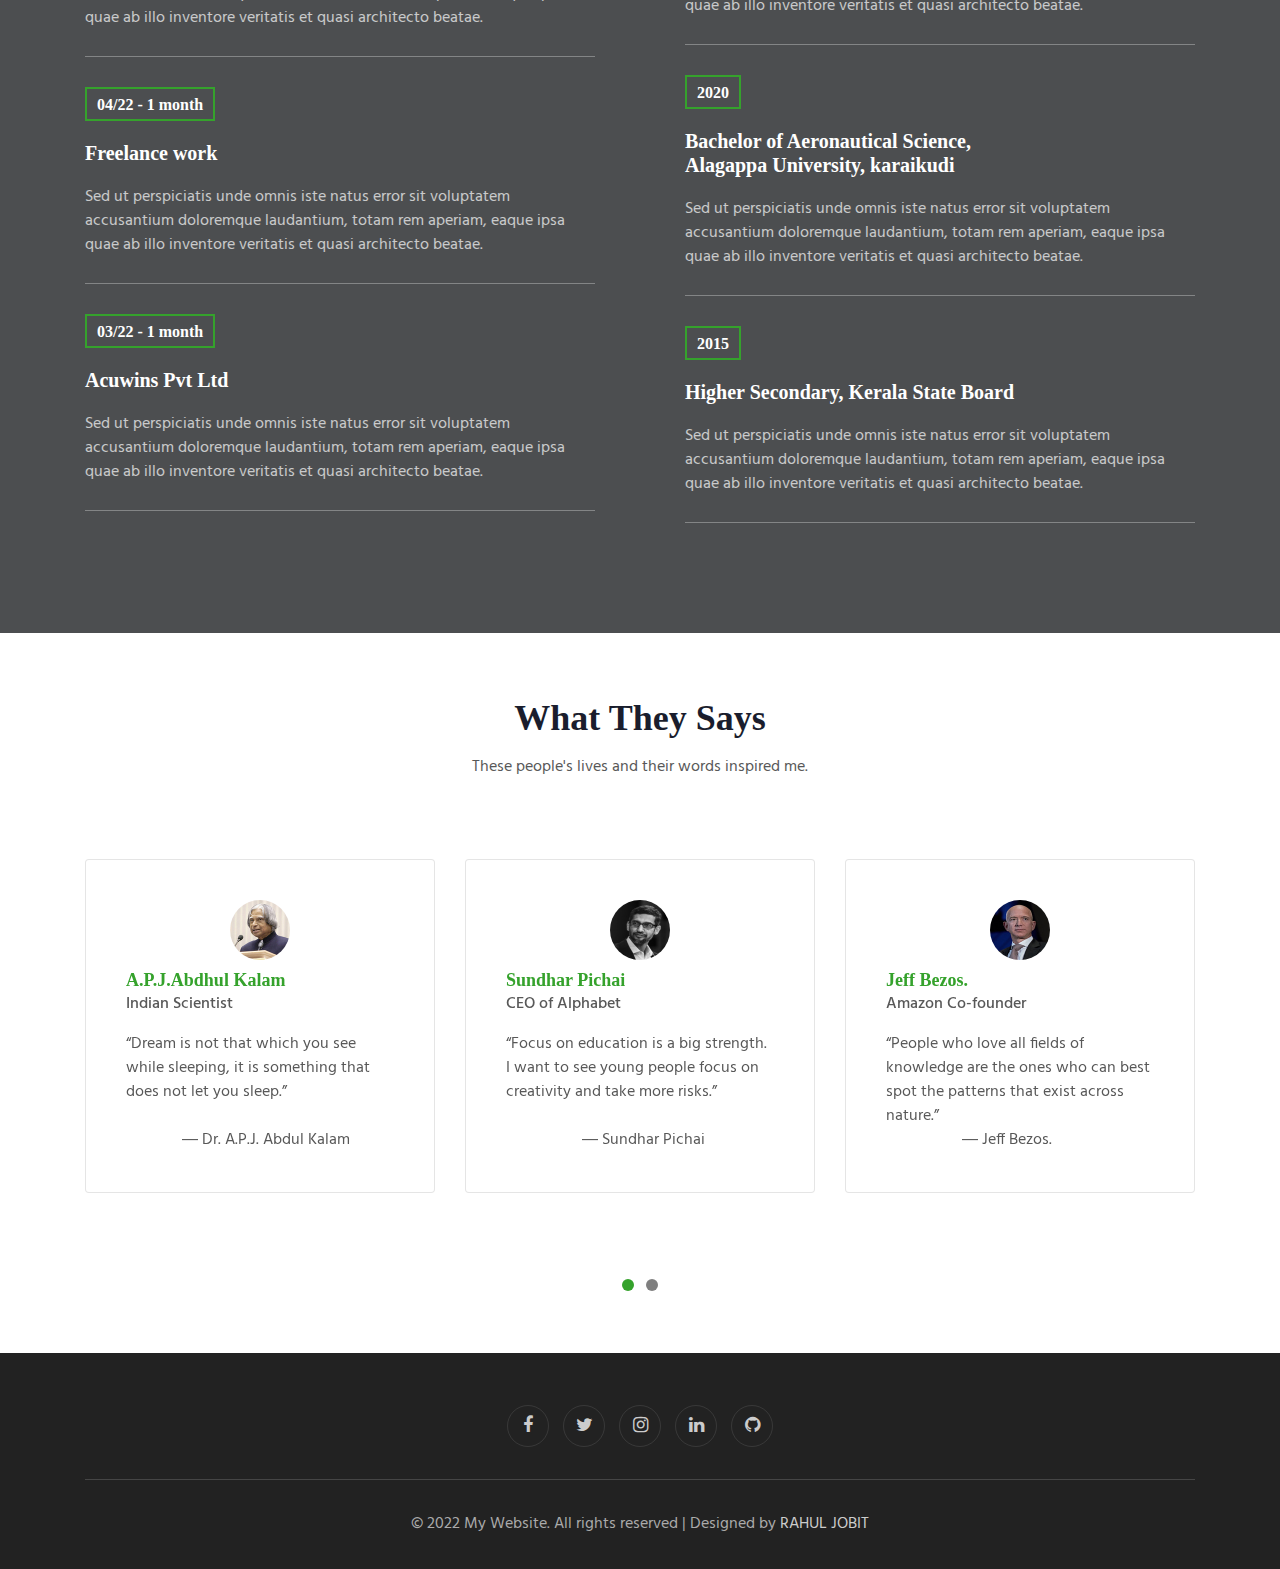
==== commit 50fe3540: ".gitignore added" ====
--- a/index.html
+++ b/index.html
@@ -78,9 +78,10 @@
  <div class="container py-md-3">
   <div class="heading text-center mx-auto">
     <h3 class="head">Welcome To My Site</h3>
-    <p class="my-3 head"> Vestibulum ante ipsum primis in faucibus orci luctus et ultrices posuere cubilia Curae;
-      Nulla mollis dapibus nunc, ut rhoncus
-      turpis sodales quis. Integer sit amet mattis quam.Vestibulum ante ipsum primis in faucibus orci luctus et ultrices posuere cubilia Curae; Nulla mollis dapibus nunc</p>
+    <p class="my-3 head"> Hello pepople! <br>
+      Heartily welcoming you to my site for checking out regarding ----- and 
+      <br>get even more useful contents in the future for your creative thirst.<br>
+    </p>
       
     </div>
 <div class="row mt-5 pt-3">
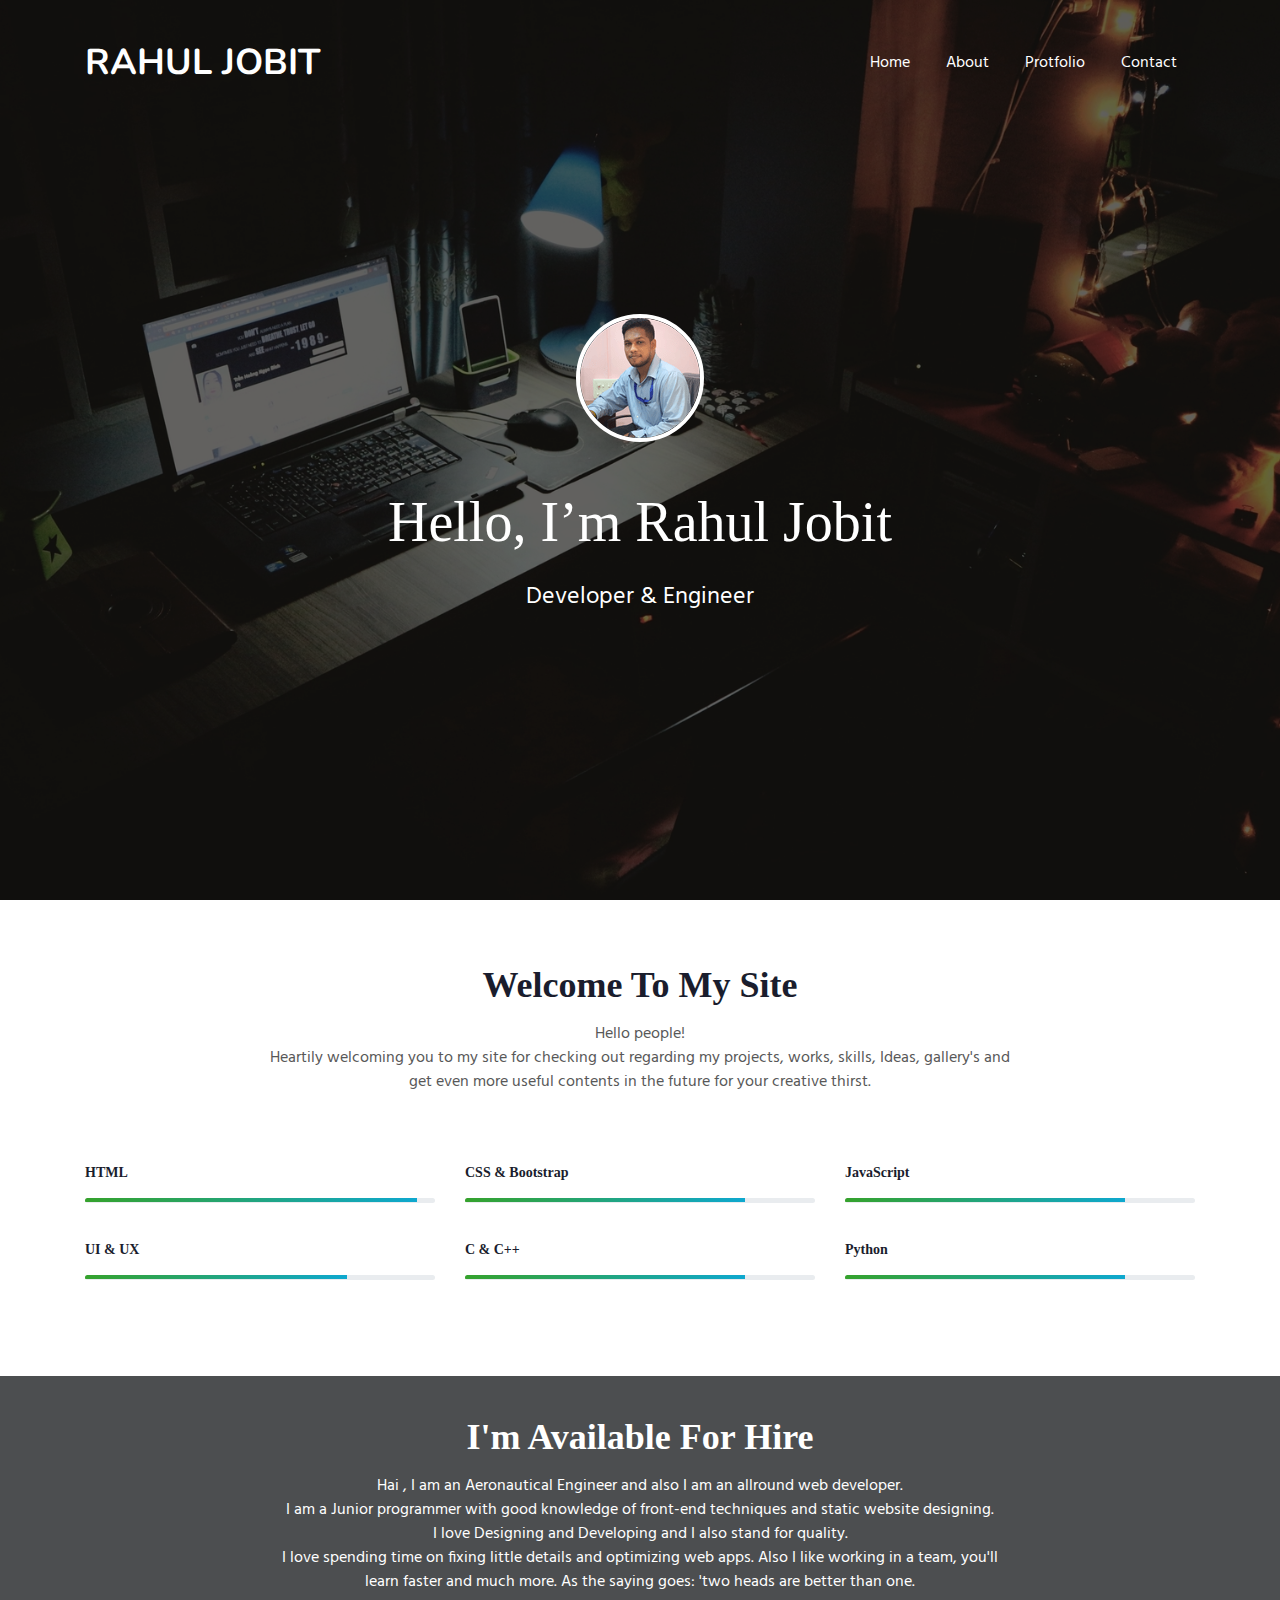
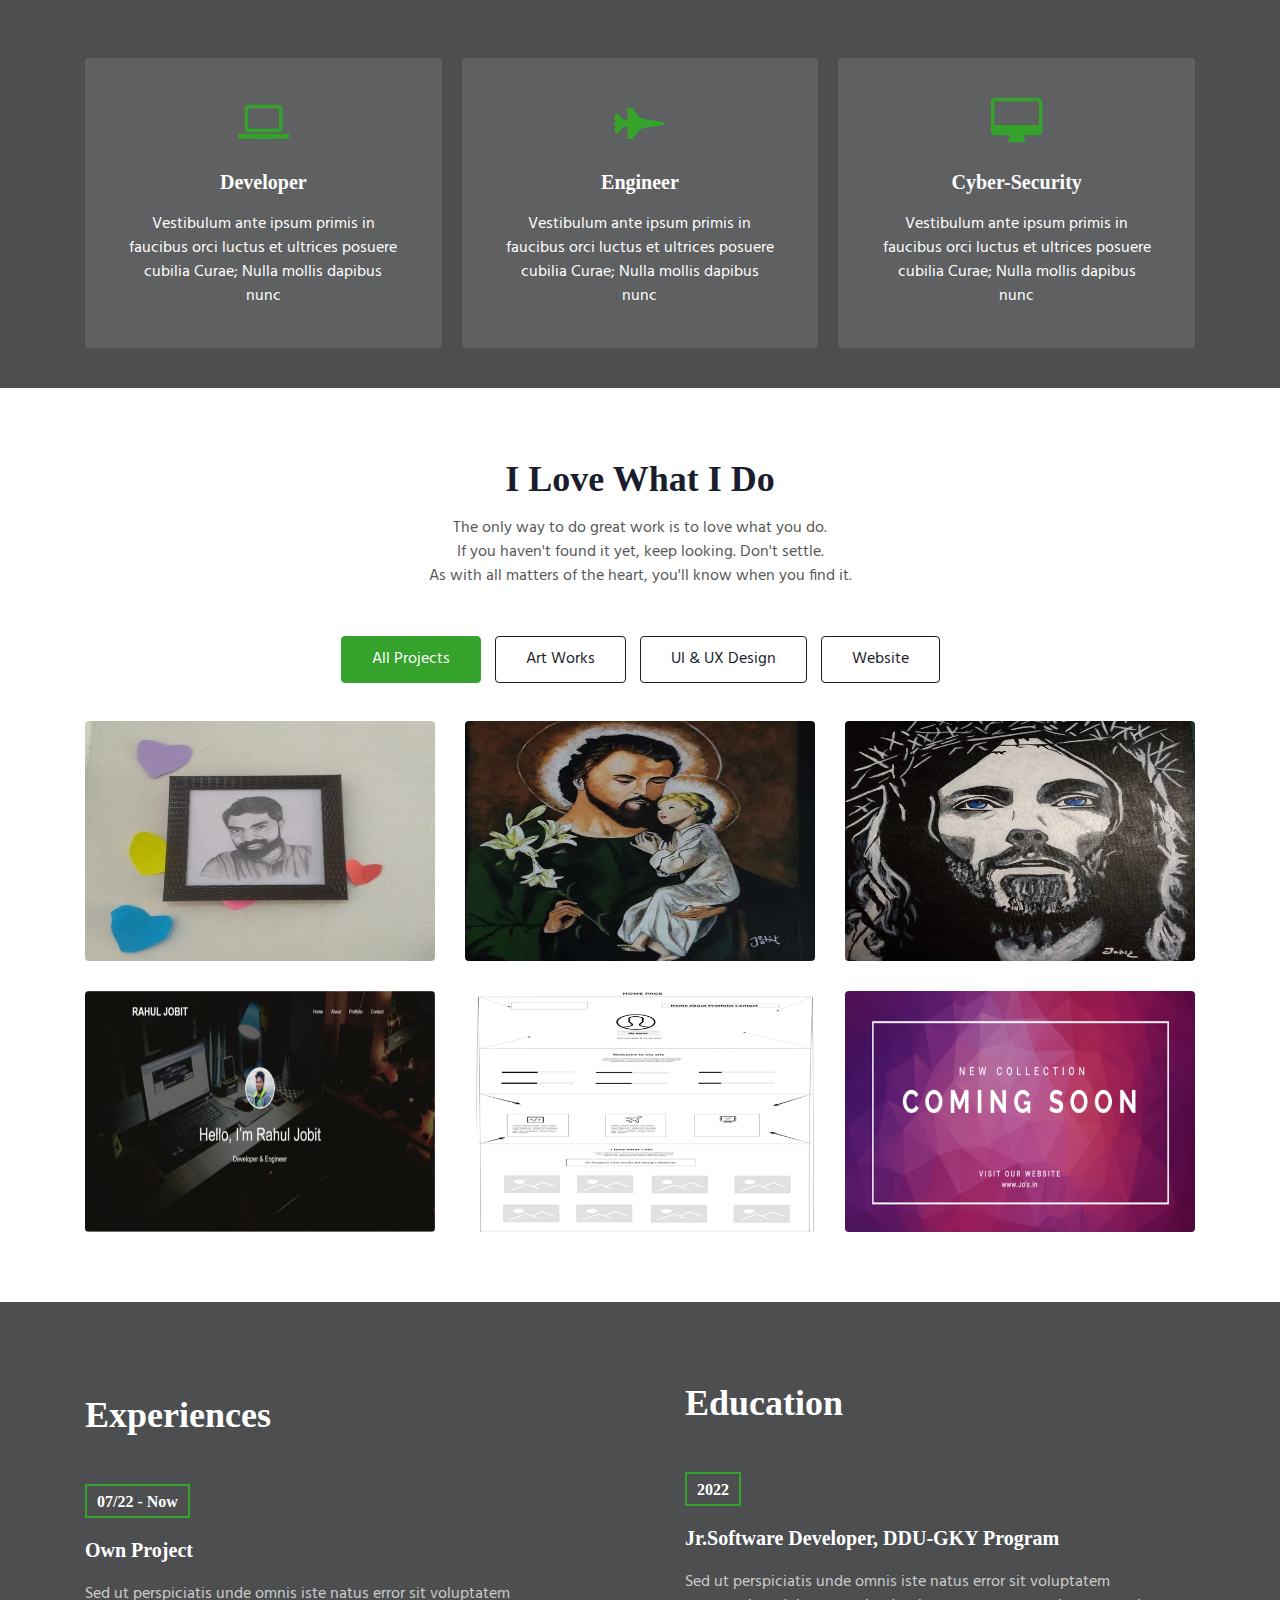
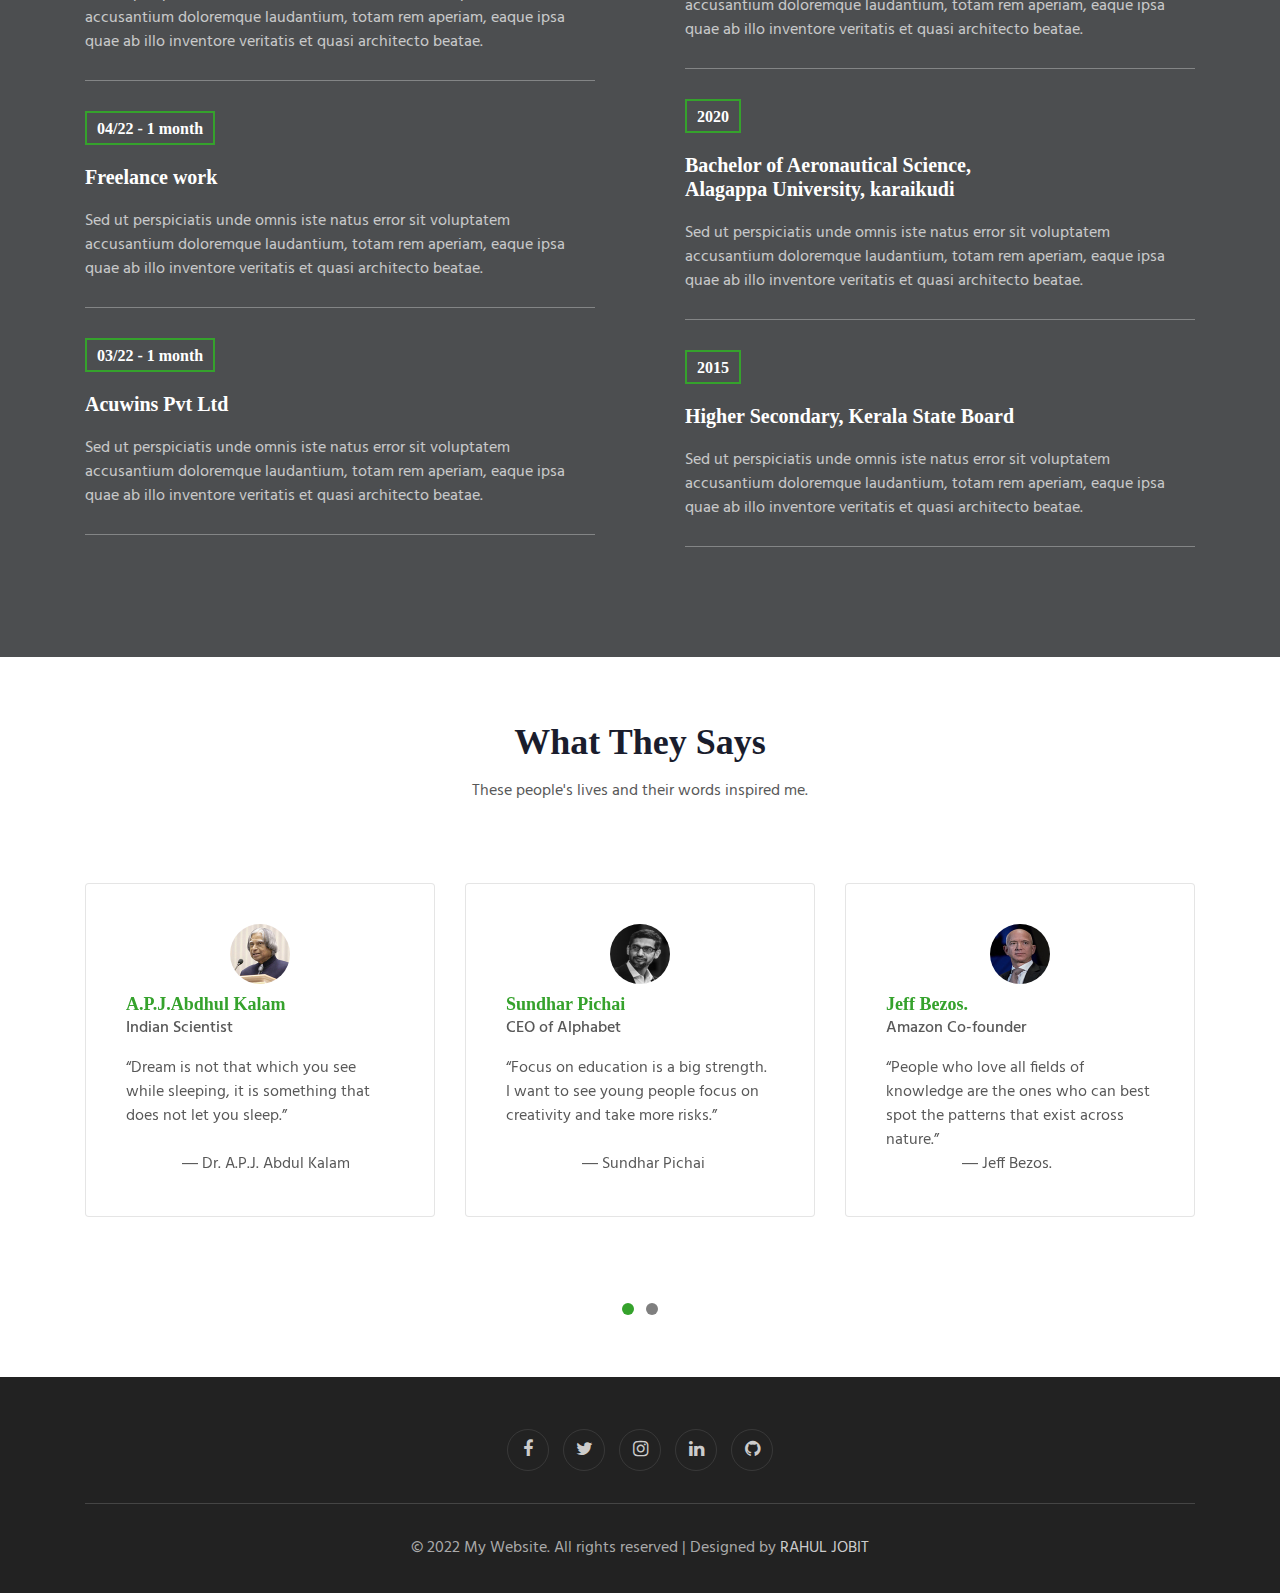
==== commit 8eb1ba6e: "index page updated" ====
--- a/index.html
+++ b/index.html
@@ -78,8 +78,8 @@
  <div class="container py-md-3">
   <div class="heading text-center mx-auto">
     <h3 class="head">Welcome To My Site</h3>
-    <p class="my-3 head"> Hello pepople! <br>
-      Heartily welcoming you to my site for checking out regarding ----- and 
+    <p class="my-3 head"> Hello people! <br>
+      Heartily welcoming you to my site for checking out regarding my projects, works, skills, Ideas, gallery's and 
       <br>get even more useful contents in the future for your creative thirst.<br>
     </p>
       
@@ -171,9 +171,9 @@
         <div class="container">
             <div class="heading text-center mx-auto mb-5">
                 <h3 class="head">I Love What I Do</h3>
-                <p class="my-3 head"> Vestibulum ante ipsum primis in faucibus orci luctus et ultrices posuere cubilia Curae;
-                Nulla mollis dapibus nunc, ut rhoncus
-                turpis sodales quis. Integer sit amet mattis quam.</p>
+                <p class="my-3 head"> The only way to do great work is to love what you do.<br>
+                  If you haven't found it yet, keep looking. Don't settle.<br>
+                  As with all matters of the heart, you'll know when you find it.</p>
               </div>
             <input id="tab1" type="radio" name="tabs" checked>
             <label class="tabtle" for="tab1">All Projects</label>
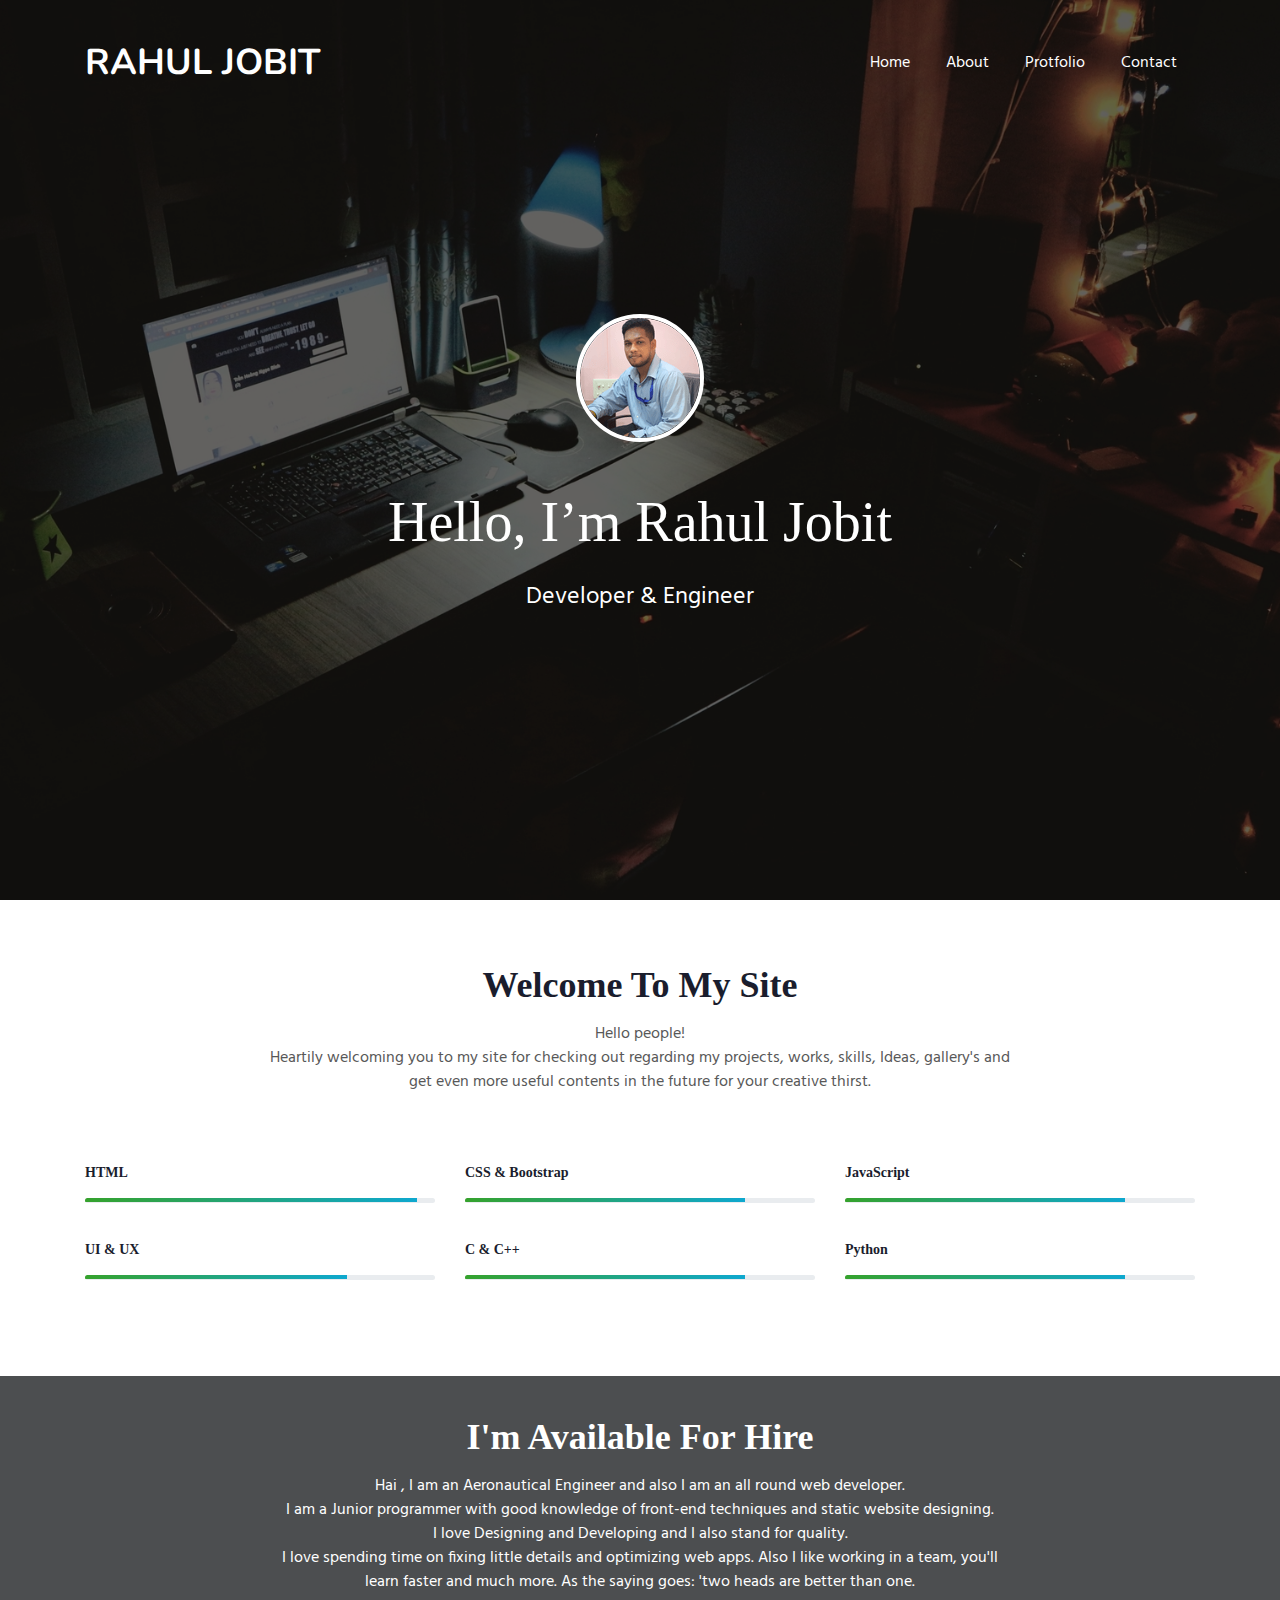
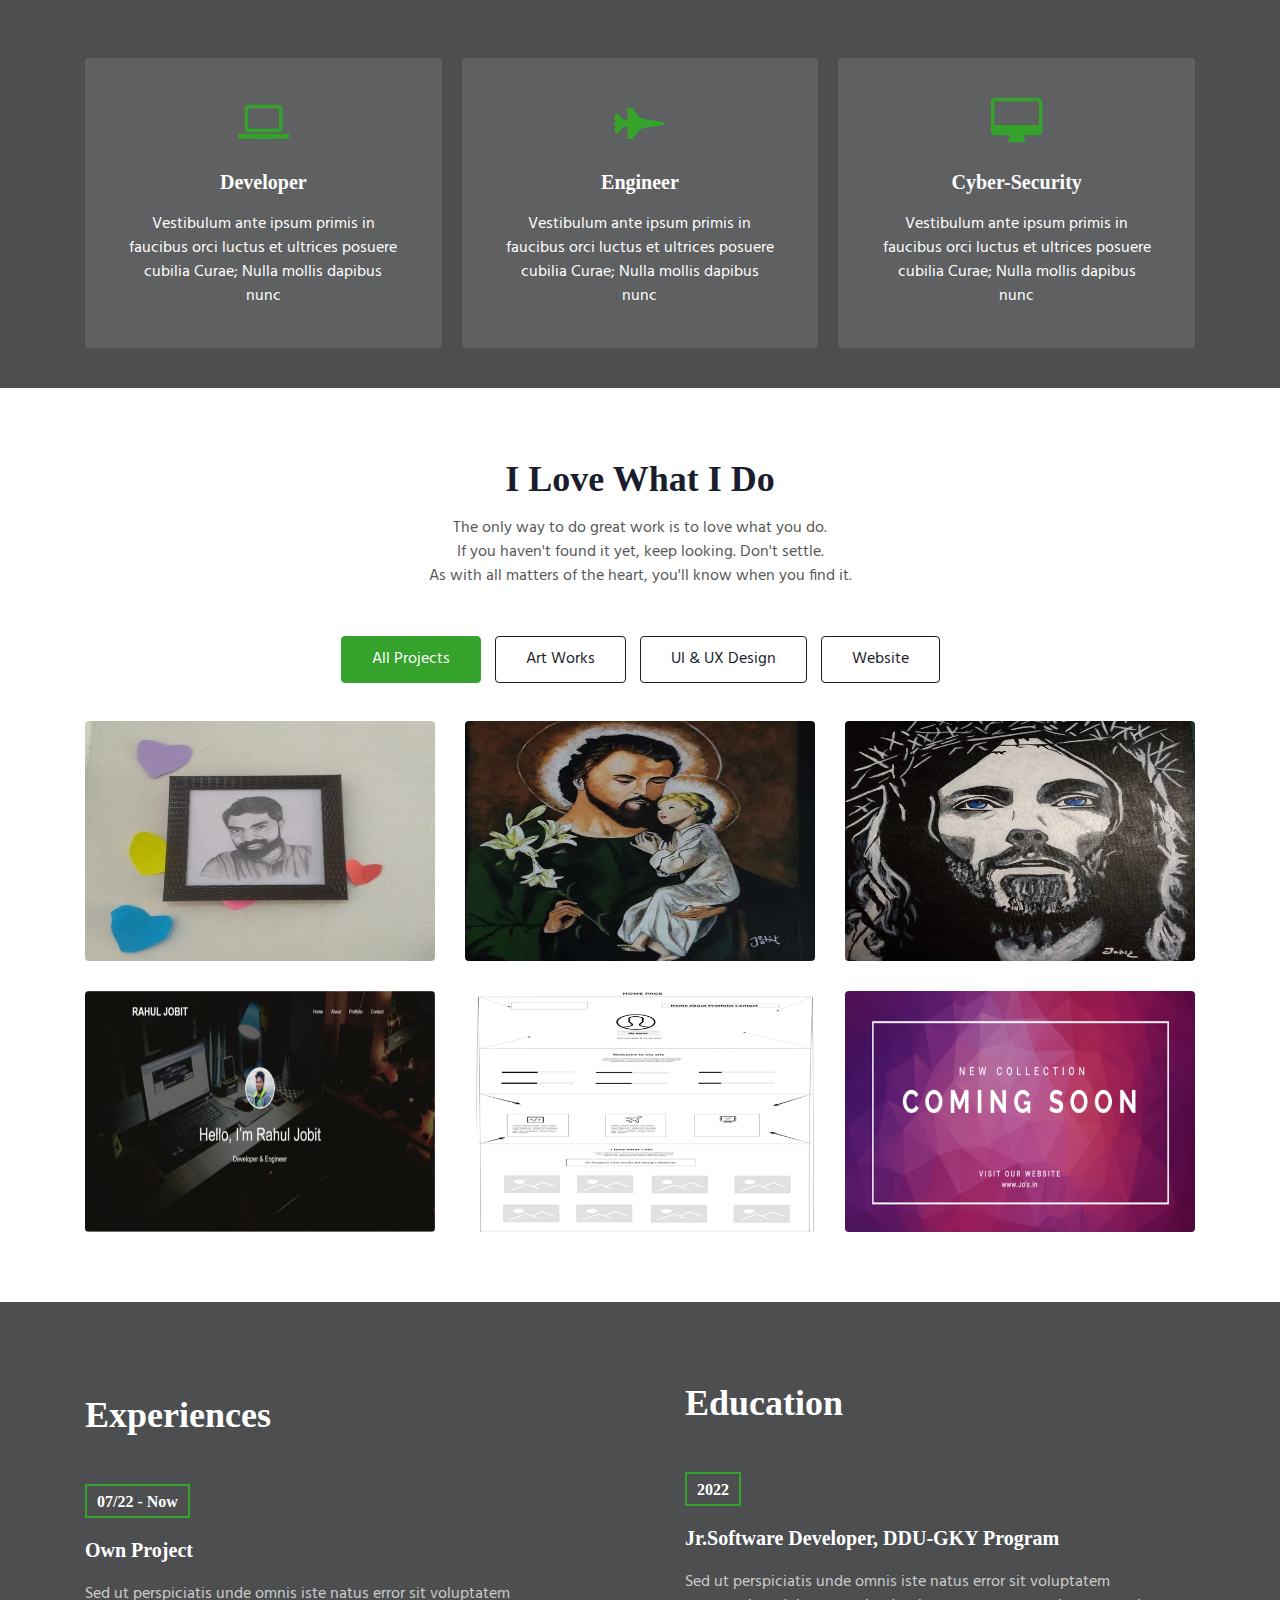
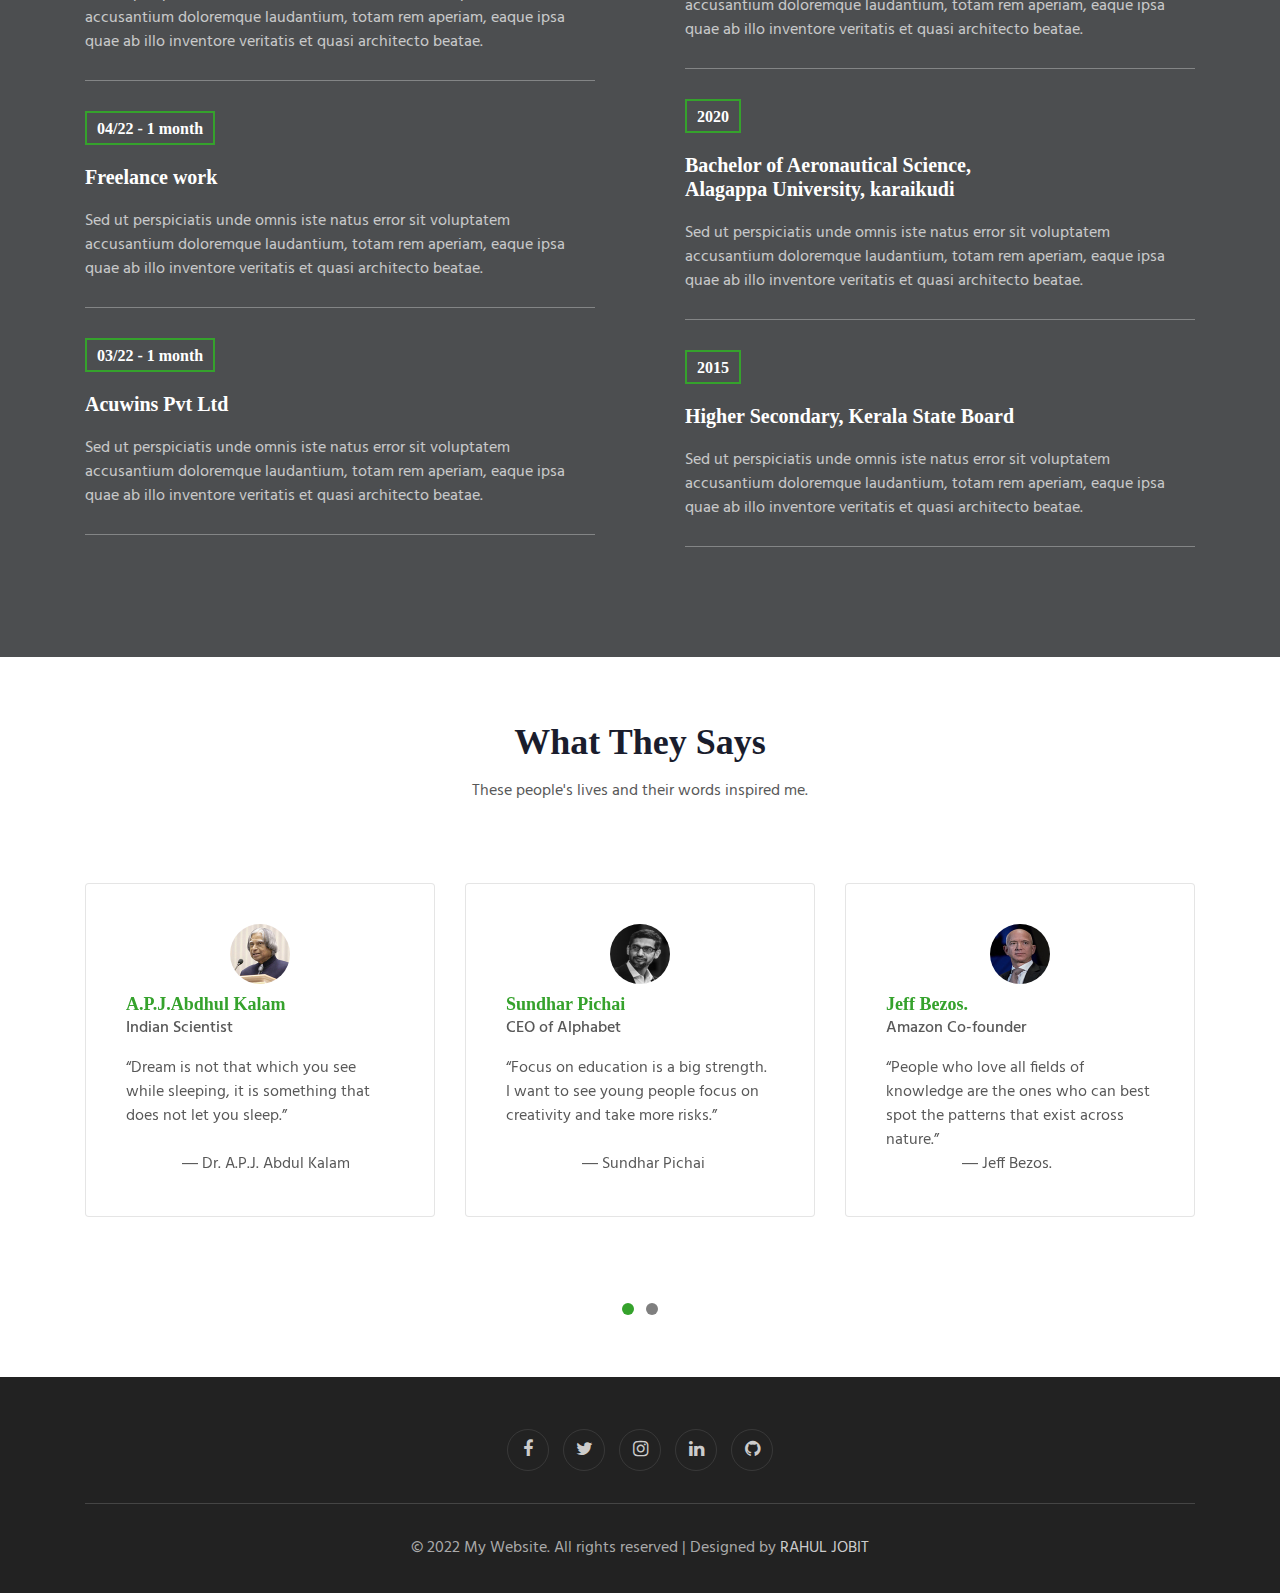
==== commit 51870f3e: "index updated" ====
--- a/index.html
+++ b/index.html
@@ -137,7 +137,7 @@
 		<div class="container">
 			<div class="heading text-center mx-auto">
                 <h3 class="head text-white">I'm Available For Hire</h3>
-                <p class="my-3 head text-white"> Hai , I am an Aeronautical Engineer and also I am an allround web developer. <br>
+                <p class="my-3 head text-white"> Hai , I am an Aeronautical Engineer and also I am an all round web developer. <br>
                   I am a Junior programmer with good knowledge of front-end techniques and static website designing.<br>
                   I love Designing and Developing and I also stand for quality. <br>I love spending time on fixing little details and optimizing web apps.
                    Also I like working in a team, you'll learn faster and much more. As the saying goes: 'two heads are better than one.</p>
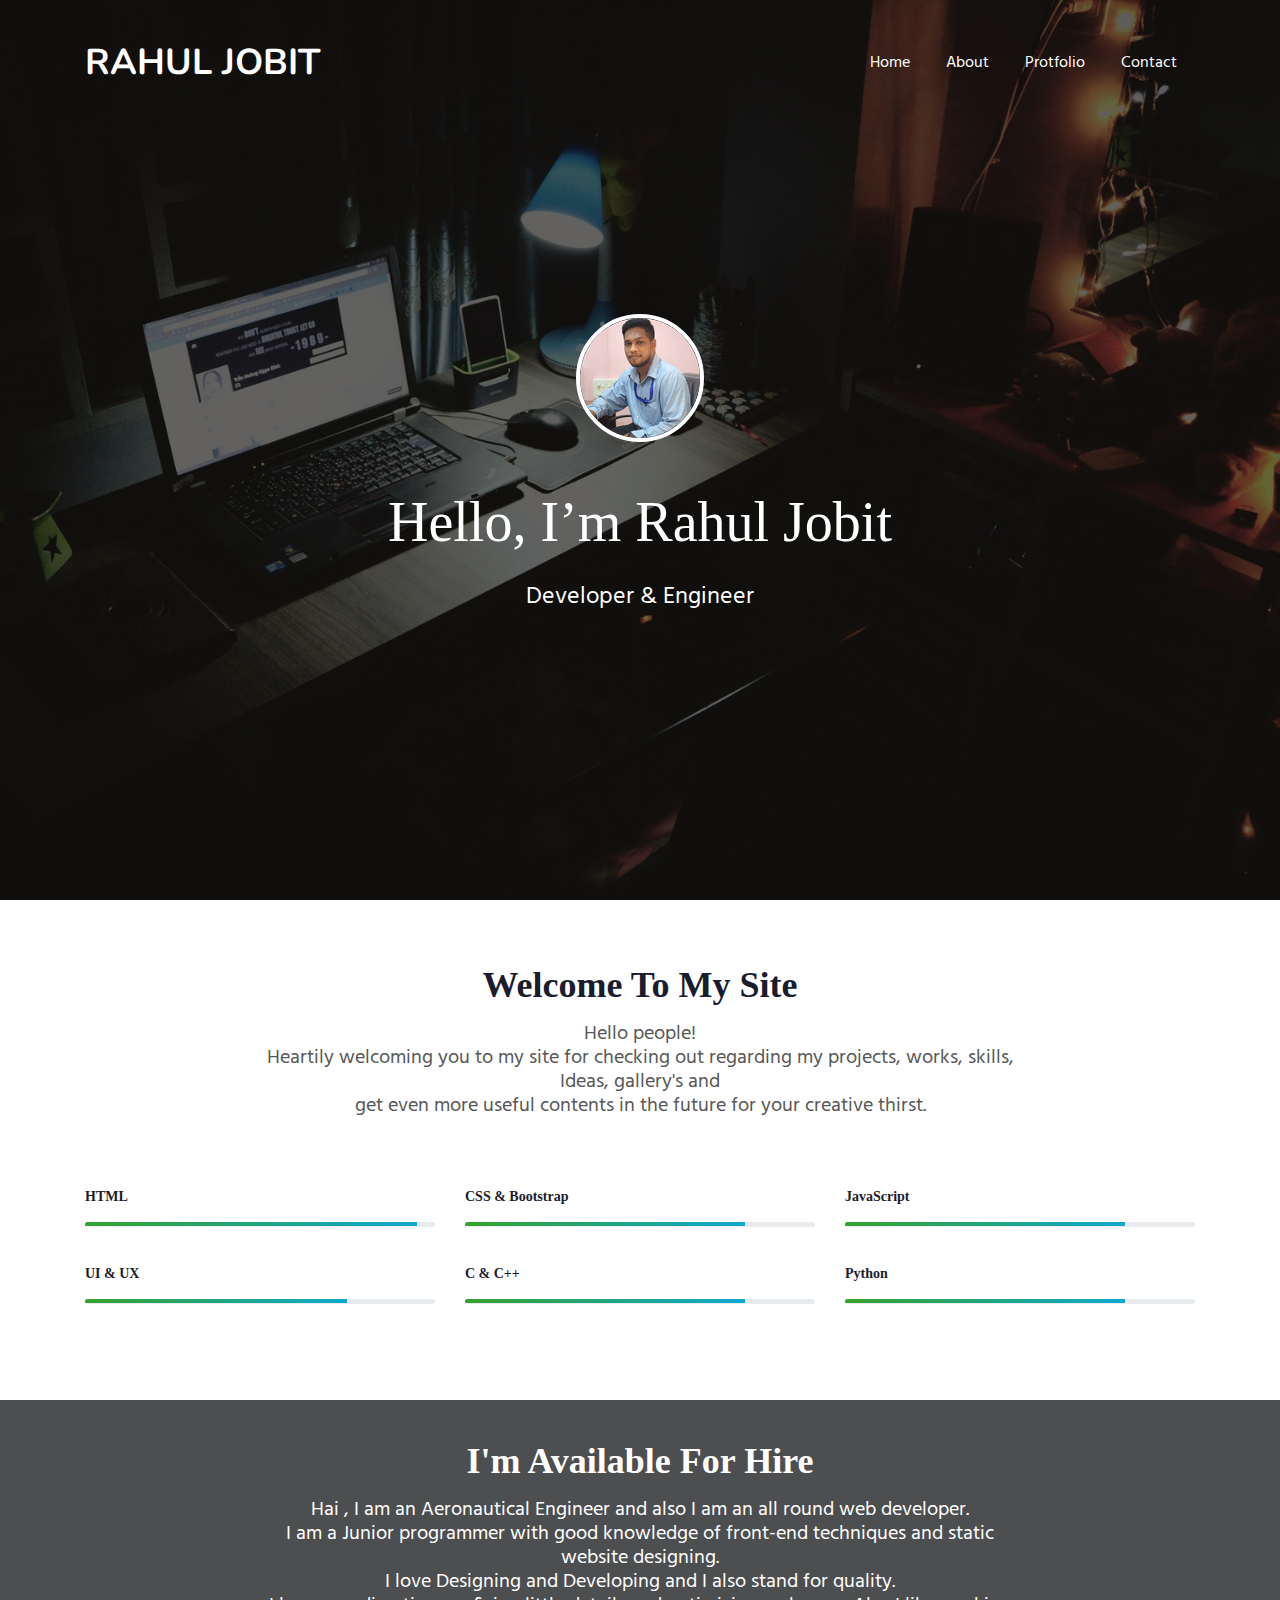
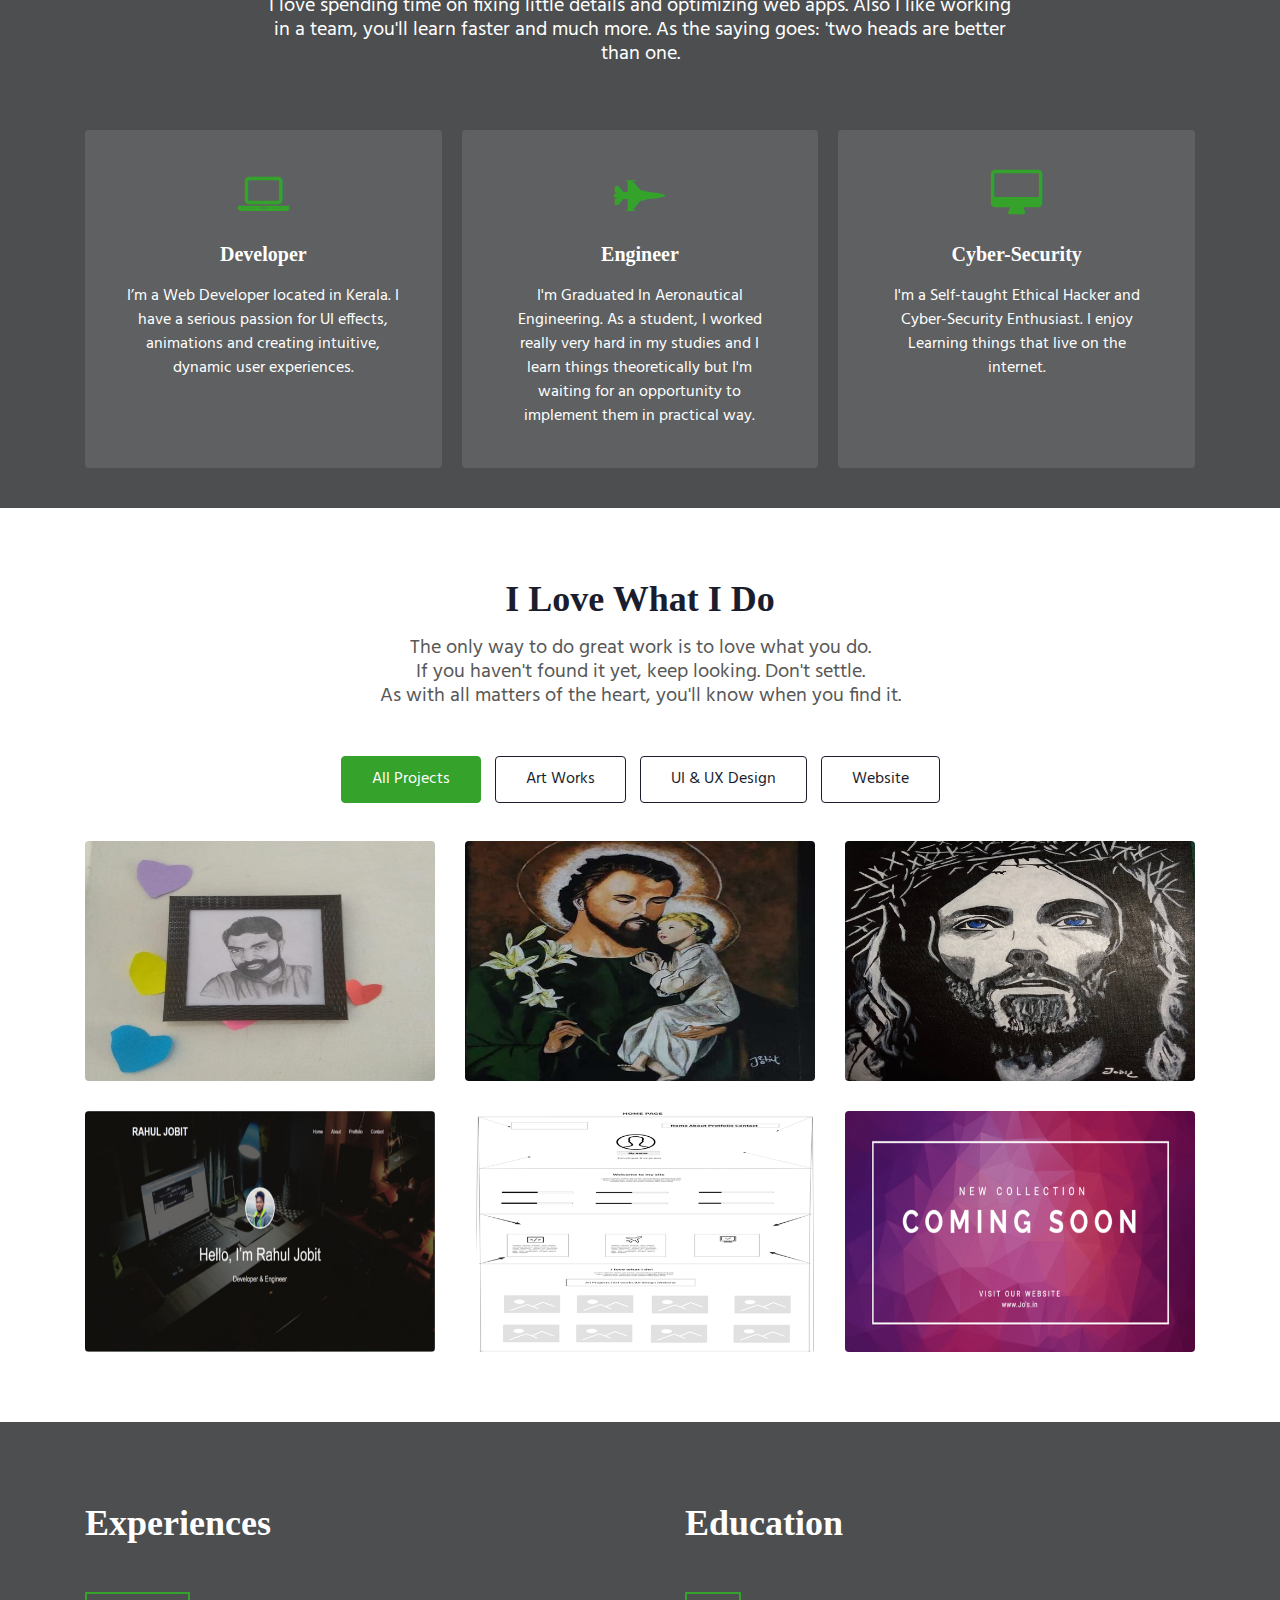
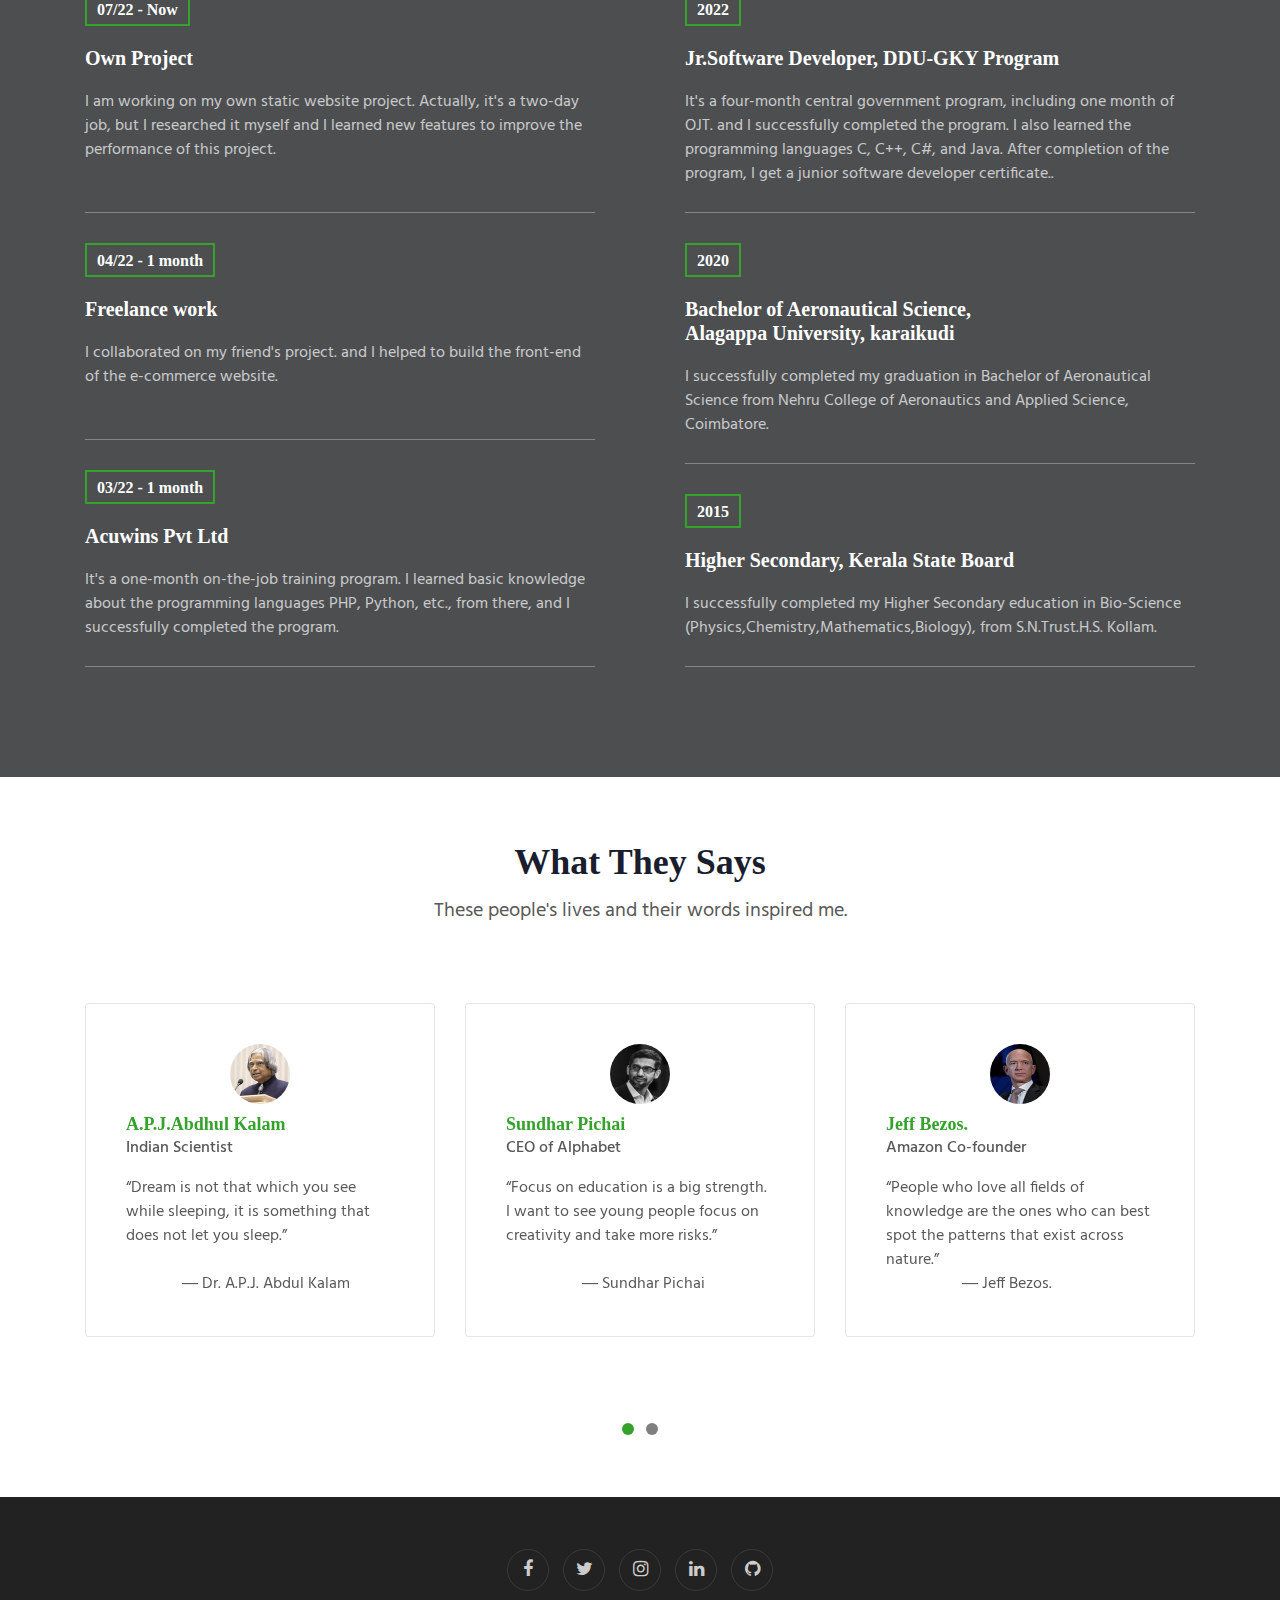
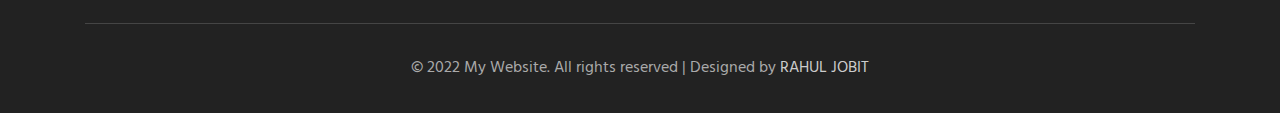
==== commit 97691209: "content write almost finished" ====
--- a/index.html
+++ b/index.html
@@ -146,19 +146,23 @@
 				<div class="three-grids-columns">
 					<span class="fa fa-laptop"></span>
 					<h4>Developer</h4>
-					<p>Vestibulum ante ipsum primis in faucibus orci luctus et ultrices posuere cubilia Curae; Nulla mollis dapibus nunc</p>
+					<p>I’m a Web Developer located in Kerala. I have a serious passion for UI effects,
+             animations and creating intuitive, dynamic user experiences.
+          </p>
 					
 				</div>
 				<div class="three-grids-columns">
 					<span class="fa fa-fighter-jet"></span>
 					<h4>Engineer</h4>
-					<p>Vestibulum ante ipsum primis in faucibus orci luctus et ultrices posuere cubilia Curae; Nulla mollis dapibus nunc</p>
+					<p>I'm Graduated In Aeronautical Engineering. As a student, I worked really very hard in my studies
+            and I learn things theoretically but I'm waiting for an opportunity to implement them in practical way.
+          </p>
 					
 				</div>
 				<div class="three-grids-columns">
 					<span class="fa fa-desktop"></span>
 					<h4>Cyber-Security</h4>
-					<p>Vestibulum ante ipsum primis in faucibus orci luctus et ultrices posuere cubilia Curae; Nulla mollis dapibus nunc</p>
+					<p>I'm a Self-taught Ethical Hacker and Cyber-Security Enthusiast. I enjoy Learning things that live on the internet.</p>
 					
 				</div>
 			</div>
@@ -377,17 +381,23 @@
 					<div class="experience-top">
             <h5>07/22 - Now</h5>
 						<h4>Own Project</h4>
-						<p class="my-3 text-white">Sed ut perspiciatis unde omnis iste natus error sit voluptatem accusantium doloremque laudantium, totam rem aperiam, eaque ipsa quae ab illo inventore veritatis et quasi architecto beatae.</p>
+						<p class="my-3 text-white">I am working on my own static website project. Actually, it's a two-day job, 
+              but I researched it myself and I learned new features to improve the performance of this project.
+              <br> <br>
+            </p>
             </div>
             <div class="experience-top">
               <h5>04/22 - 1 month</h5>
               <h4>Freelance work</h4>
-              <p class="my-3 text-white">Sed ut perspiciatis unde omnis iste natus error sit voluptatem accusantium doloremque laudantium, totam rem aperiam, eaque ipsa quae ab illo inventore veritatis et quasi architecto beatae.</p>
+              <p class="my-3 text-white">I collaborated on my friend's project. and I helped to build the front-end of the e-commerce website.
+                <br> <br></p>
               </div>
               <div class="experience-top">
                 <h5>03/22 - 1 month</h5>
                 <h4>Acuwins Pvt Ltd</h4>
-                <p class="my-3 text-white">Sed ut perspiciatis unde omnis iste natus error sit voluptatem accusantium doloremque laudantium, totam rem aperiam, eaque ipsa quae ab illo inventore veritatis et quasi architecto beatae.</p>
+                <p class="my-3 text-white">It's a one-month on-the-job training program. I learned basic knowledge about the programming languages PHP, Python, etc.,
+                   from there, and I successfully completed the program.
+                </p>
                 </div>
 					</div>
 					<div class="column2">
@@ -395,17 +405,23 @@
             <div class="experience-top">
               <h5>2022</h5>
               <h4>Jr.Software Developer, DDU-GKY Program</h4>
-              <p class="my-3 text-white">Sed ut perspiciatis unde omnis iste natus error sit voluptatem accusantium doloremque laudantium, totam rem aperiam, eaque ipsa quae ab illo inventore veritatis et quasi architecto beatae.</p>
+              <p class="my-3 text-white">It's a four-month central government program, including one month of OJT. and I successfully completed the program. 
+                I also learned the programming languages C, C++, C#, and Java. After completion of the program, I get a junior software developer certificate..
+              </p>
               </div>
               <div class="experience-top">
                 <h5>2020</h5>
                 <h4>Bachelor of Aeronautical Science,<br> Alagappa University, karaikudi</h4>
-                <p class="my-3 text-white">Sed ut perspiciatis unde omnis iste natus error sit voluptatem accusantium doloremque laudantium, totam rem aperiam, eaque ipsa quae ab illo inventore veritatis et quasi architecto beatae.</p>
+                <p class="my-3 text-white">I successfully completed my graduation in Bachelor of Aeronautical Science 
+                  from Nehru College of Aeronautics and Applied Science, Coimbatore.
+              
+                </p>
                 </div>
                 <div class="experience-top">
                   <h5>2015</h5>
                   <h4>Higher Secondary, Kerala State Board</h4>
-                  <p class="my-3 text-white">Sed ut perspiciatis unde omnis iste natus error sit voluptatem accusantium doloremque laudantium, totam rem aperiam, eaque ipsa quae ab illo inventore veritatis et quasi architecto beatae.</p>
+                  <p class="my-3 text-white">I successfully completed my Higher Secondary education in Bio-Science (Physics,Chemistry,Mathematics,Biology), 
+                    from S.N.Trust.H.S. Kollam.</p>
                   </div>
 					</div>
 			</div>
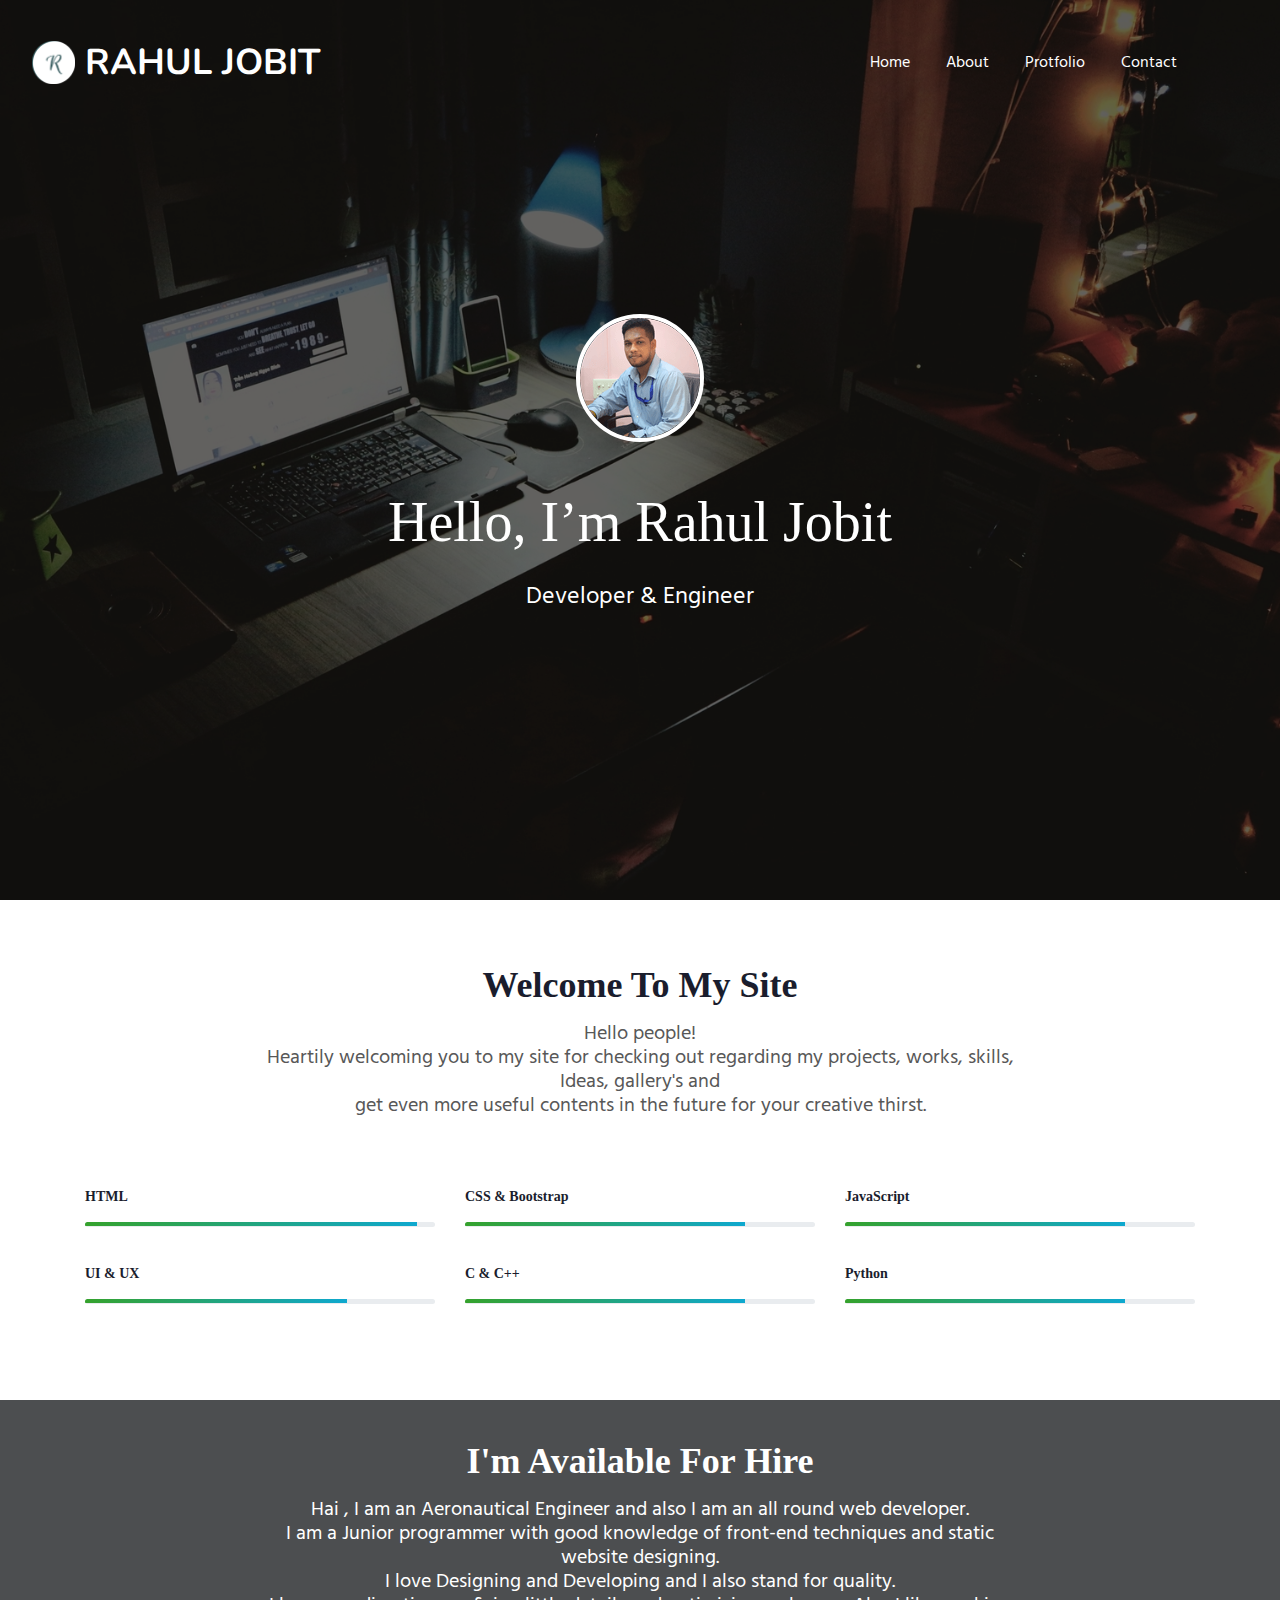
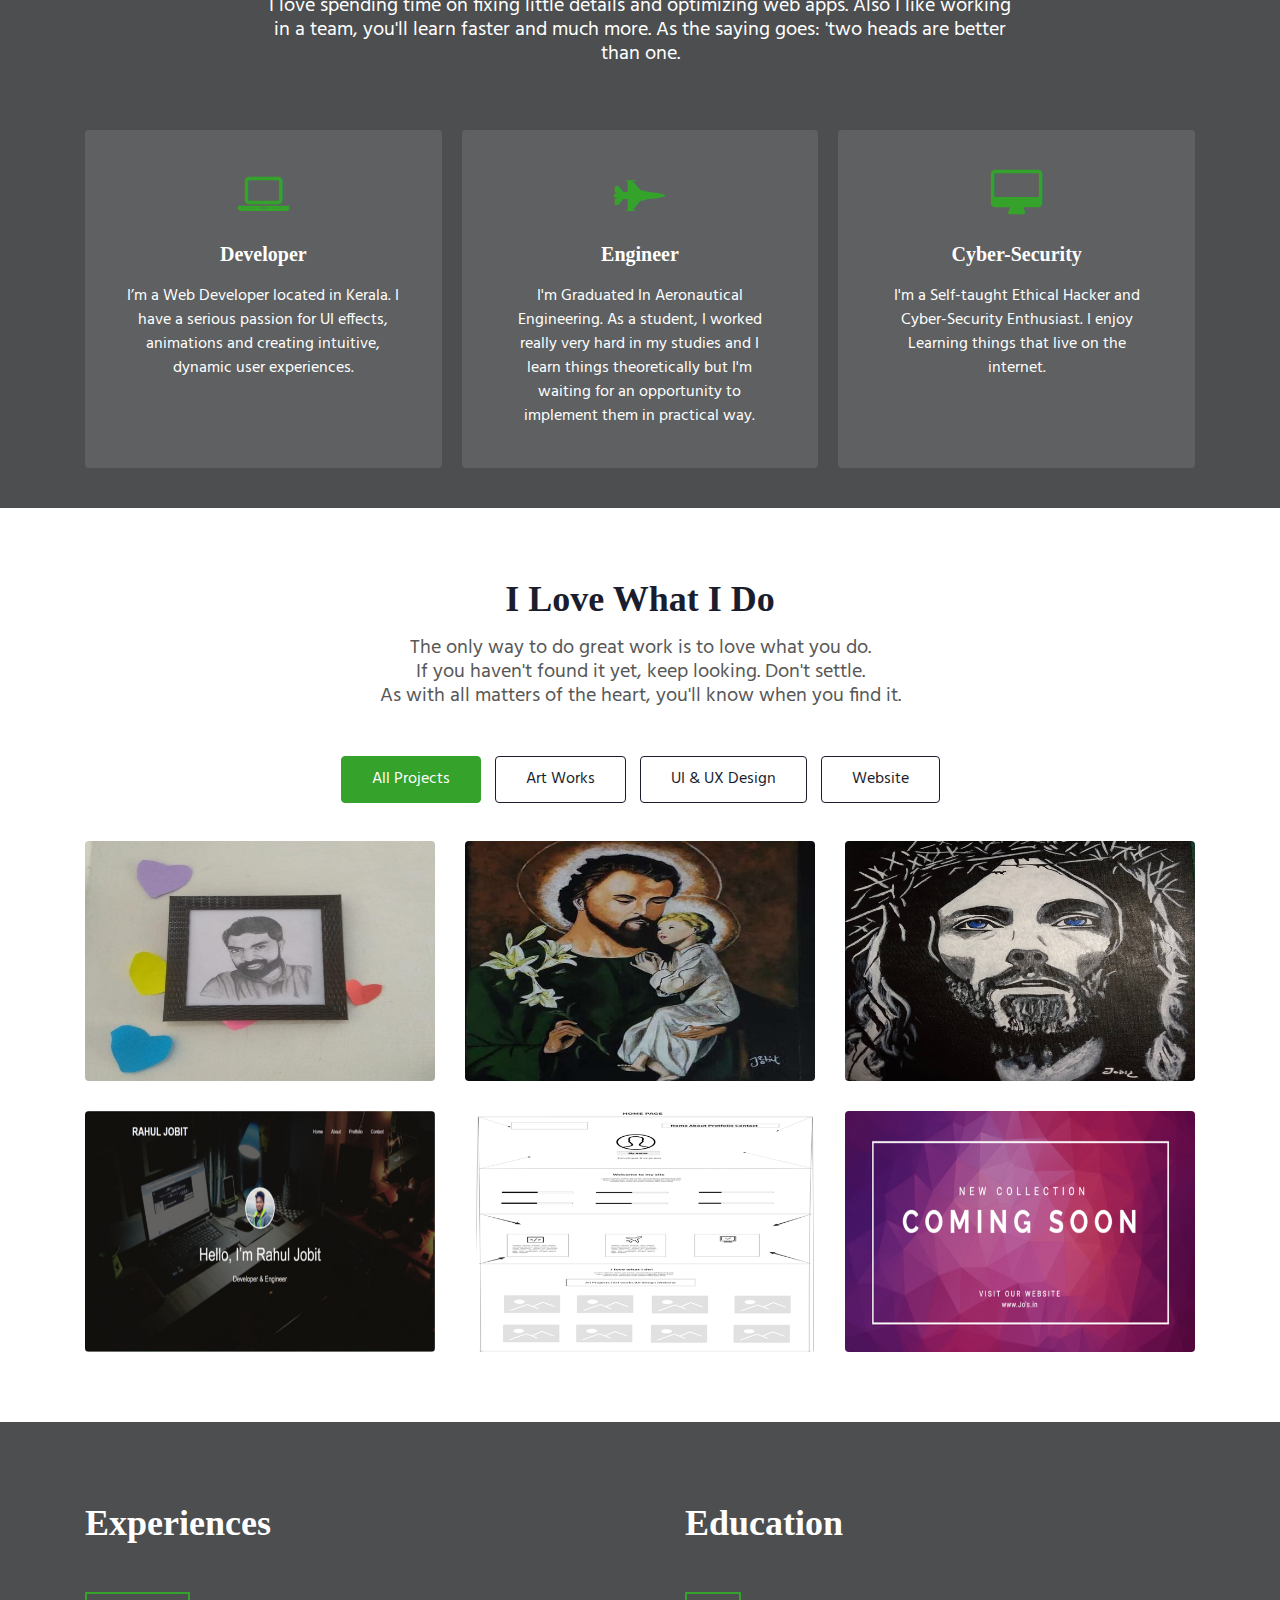
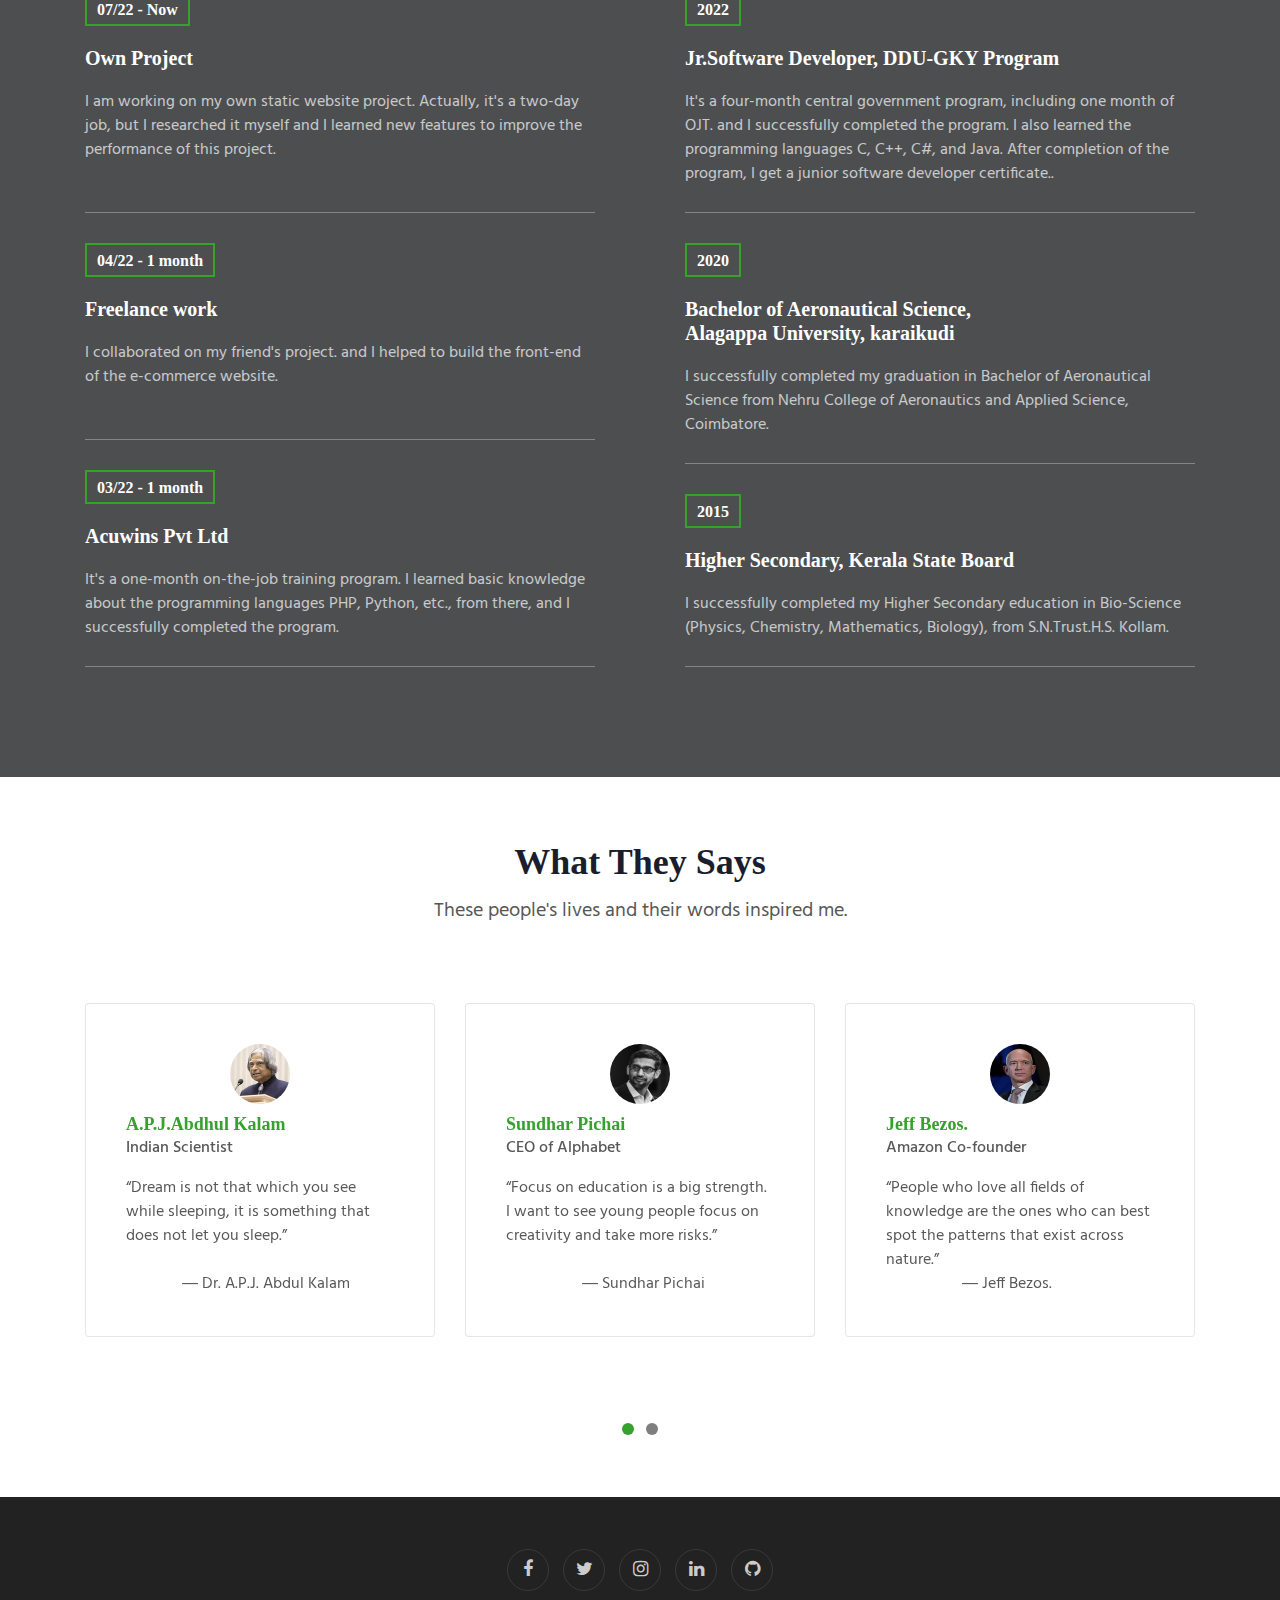
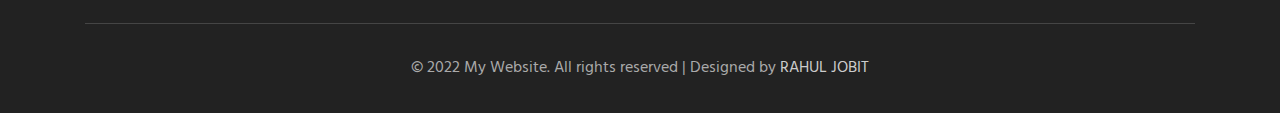
==== commit 5732af2d: "final submition" ====
--- a/index.html
+++ b/index.html
@@ -7,6 +7,11 @@
     <meta name="viewport" content="width=device-width, initial-scale=1, shrink-to-fit=no">
 
     <title>Jo's.in</title>
+     <!--title icon-->
+     <link rel = "icon" href = 
+     "assets/images/logo.png" 
+             type = "image/x-icon">
+     <!--//title icon-->
     <!-- web fonts -->
     <link href="//fonts.googleapis.com/css?family=Nunito:400,600,700,800,900&display=swap" rel="stylesheet">
     <link href="//fonts.googleapis.com/css?family=Hind&display=swap" rel="stylesheet">
@@ -20,7 +25,8 @@
 <section class="w3l-bootstrap-header">
   <nav class="navbar navbar-expand-lg navbar-light py-lg-3 py-2">
     <div class="container">
-      <a class="navbar-brand" href="index.html">RAHUL JOBIT</a>
+      <a class="navbar-brand" href="index.html">  
+        <img class="logo" src="assets/images/logo.png" alt=" ">RAHUL JOBIT</a>
       <!-- if logo is image enable this   
     <a class="navbar-brand" href="#index.html">
         <img src="image-path" alt="Your logo" title="Your logo" style="height:35px;" />
@@ -420,7 +426,7 @@
                 <div class="experience-top">
                   <h5>2015</h5>
                   <h4>Higher Secondary, Kerala State Board</h4>
-                  <p class="my-3 text-white">I successfully completed my Higher Secondary education in Bio-Science (Physics,Chemistry,Mathematics,Biology), 
+                  <p class="my-3 text-white">I successfully completed my Higher Secondary education in Bio-Science (Physics, Chemistry, Mathematics, Biology), 
                     from S.N.Trust.H.S. Kollam.</p>
                   </div>
 					</div>
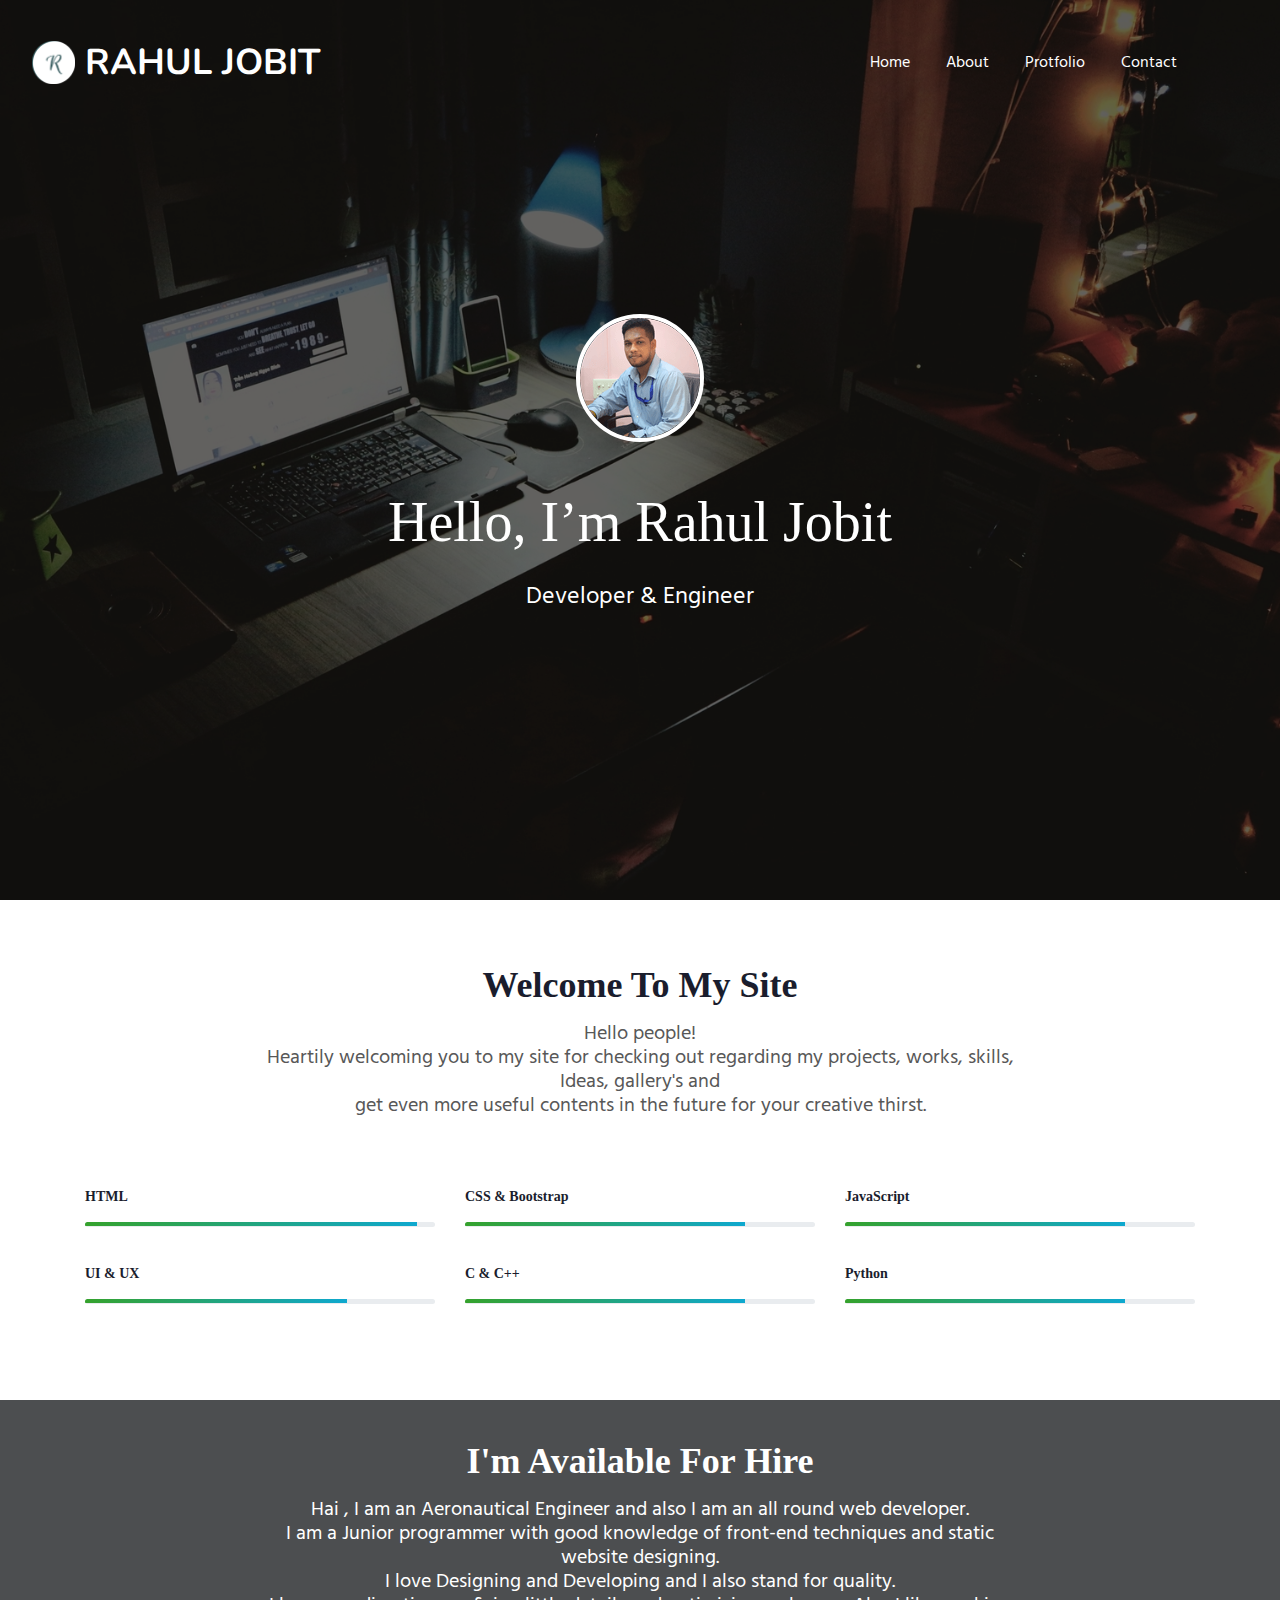
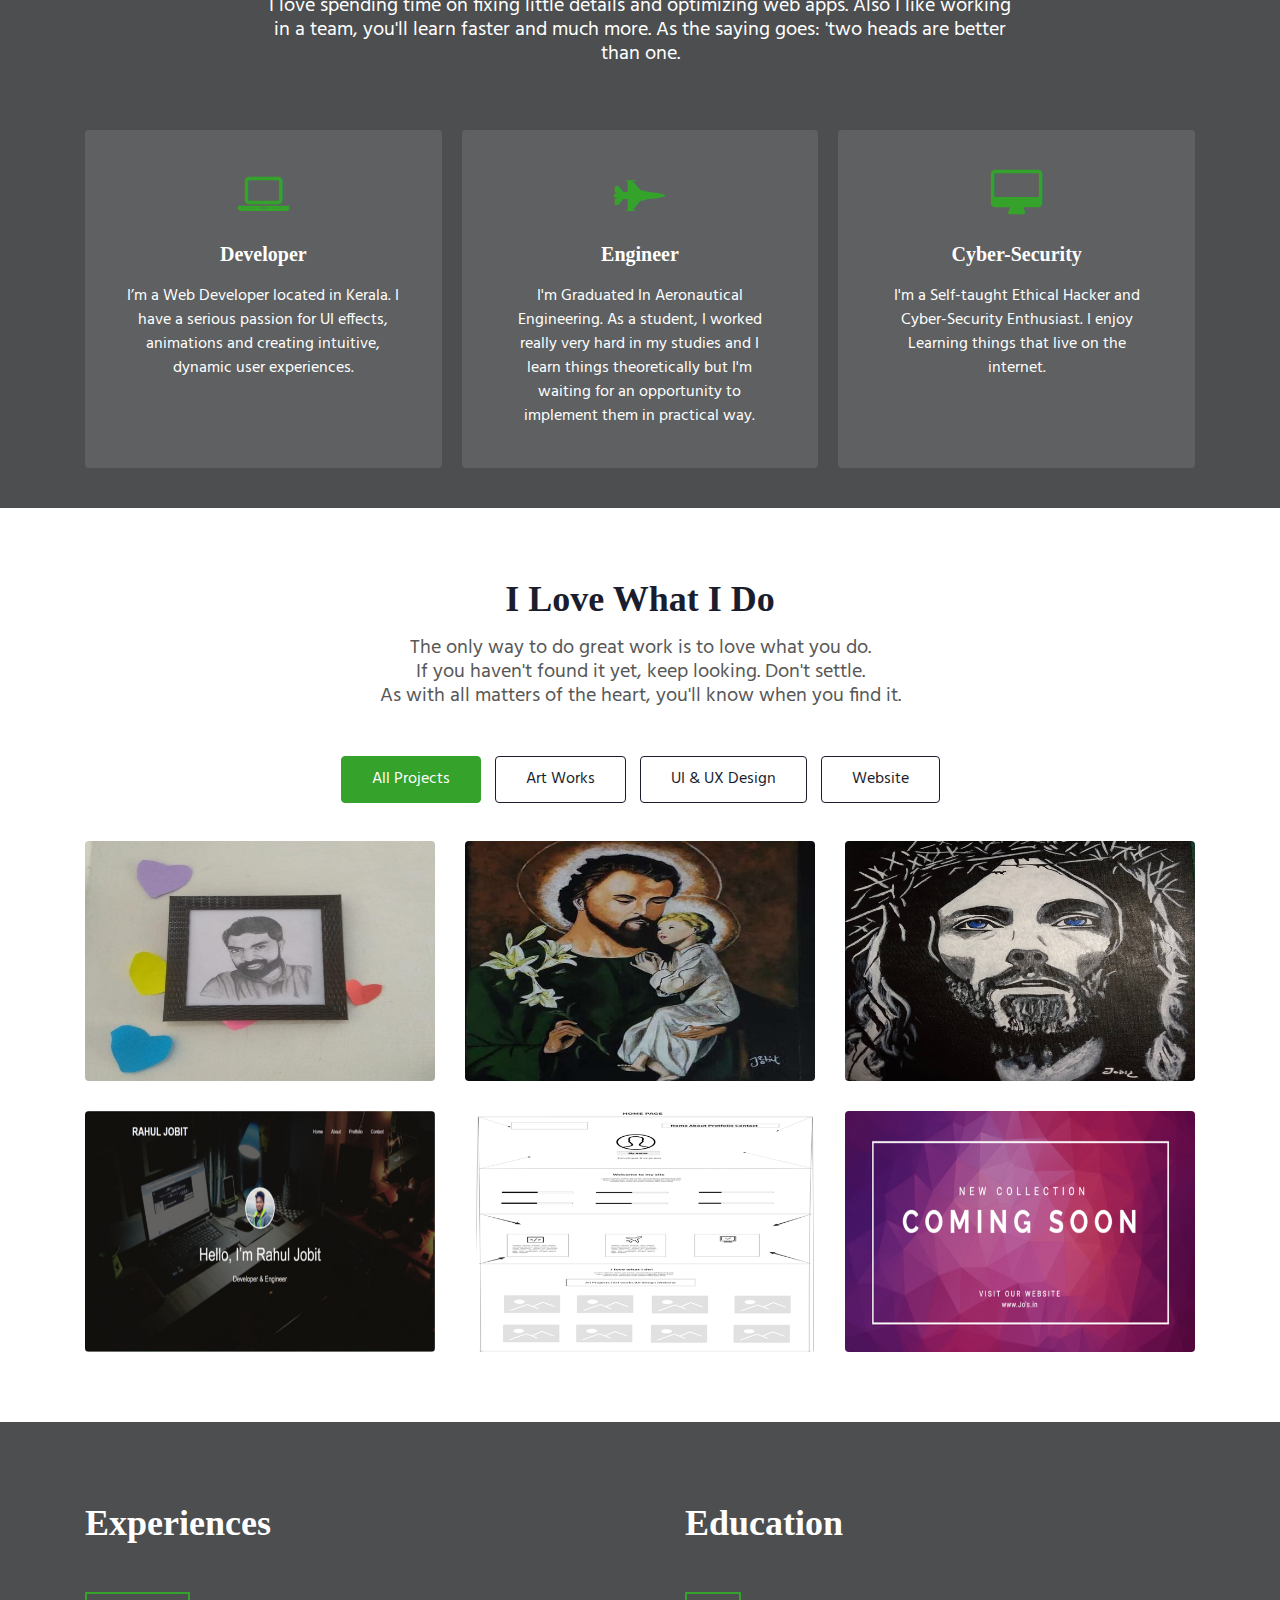
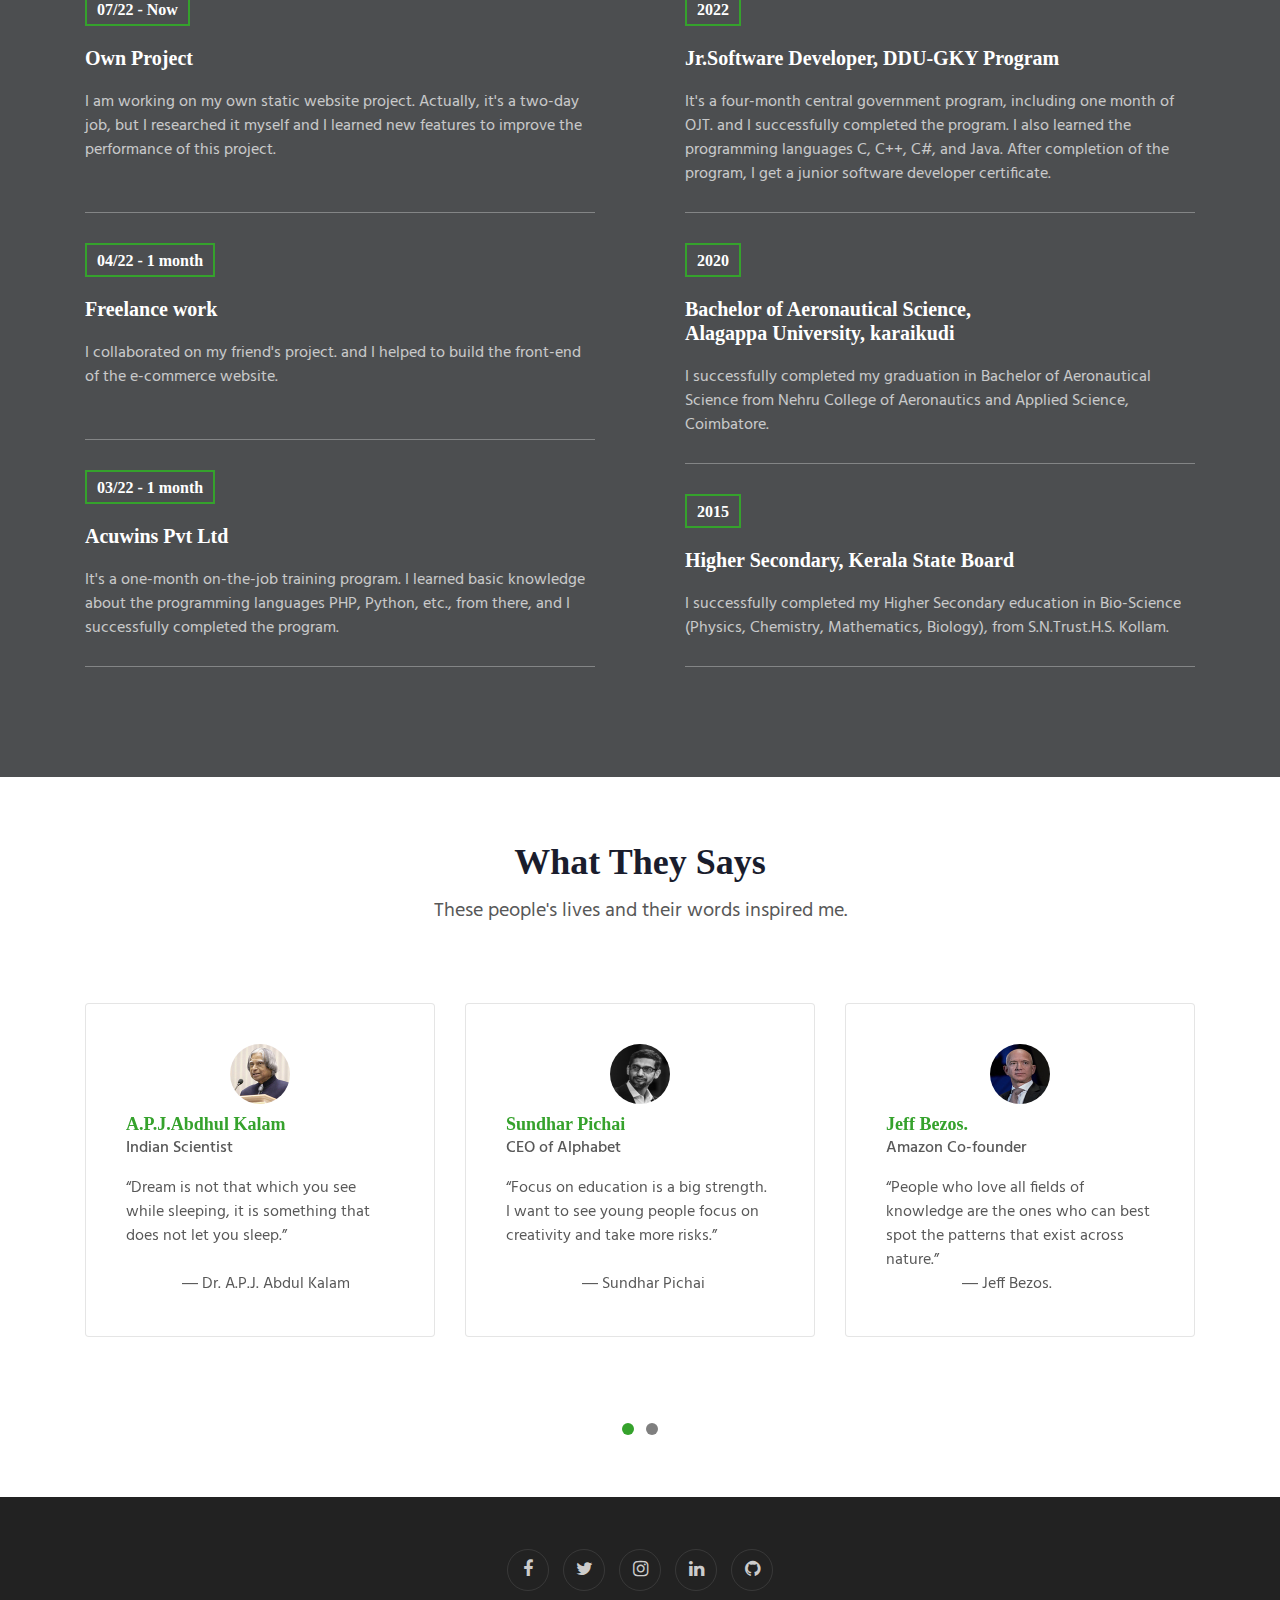
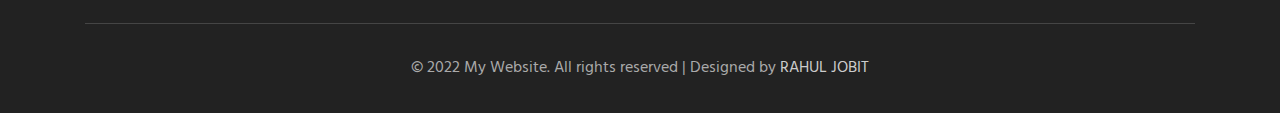
==== commit 355fced8: "updated" ====
--- a/index.html
+++ b/index.html
@@ -412,7 +412,7 @@
               <h5>2022</h5>
               <h4>Jr.Software Developer, DDU-GKY Program</h4>
               <p class="my-3 text-white">It's a four-month central government program, including one month of OJT. and I successfully completed the program. 
-                I also learned the programming languages C, C++, C#, and Java. After completion of the program, I get a junior software developer certificate..
+                I also learned the programming languages C, C++, C#, and Java. After completion of the program, I get a junior software developer certificate.
               </p>
               </div>
               <div class="experience-top">
